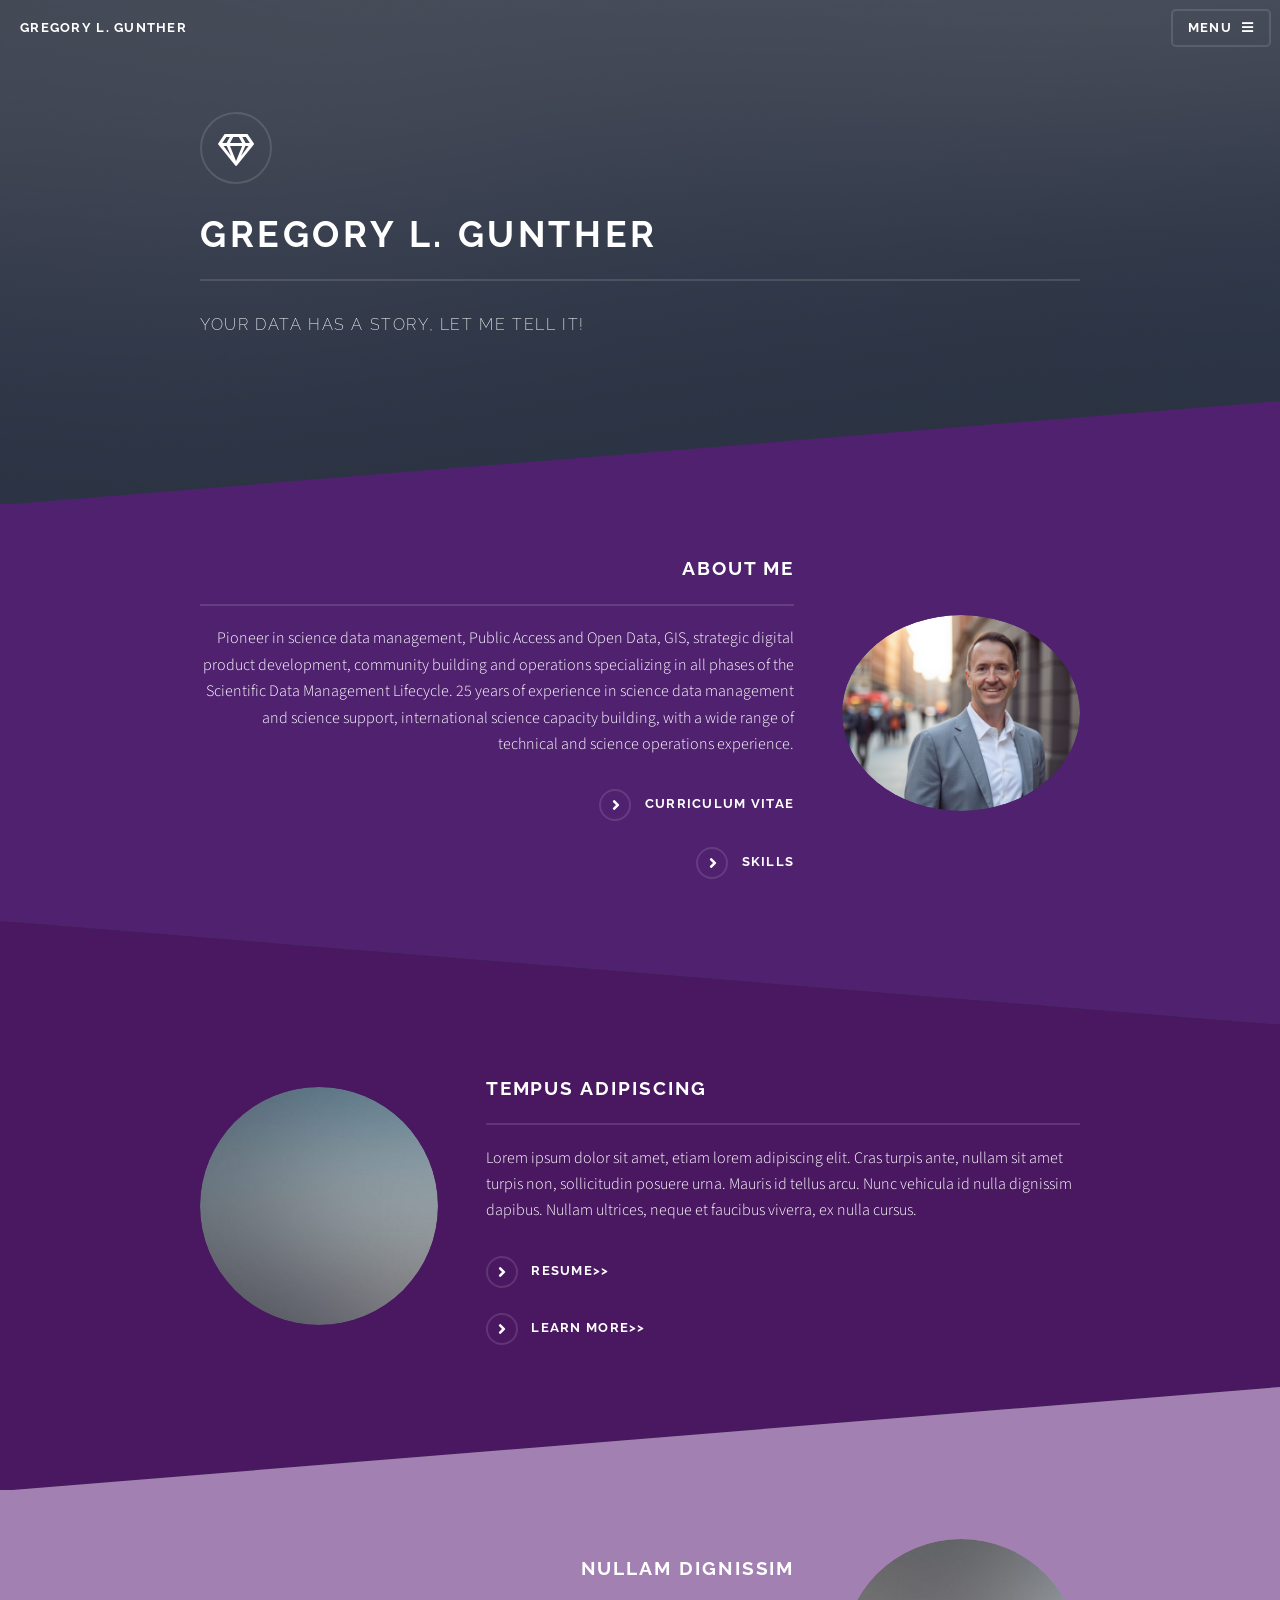
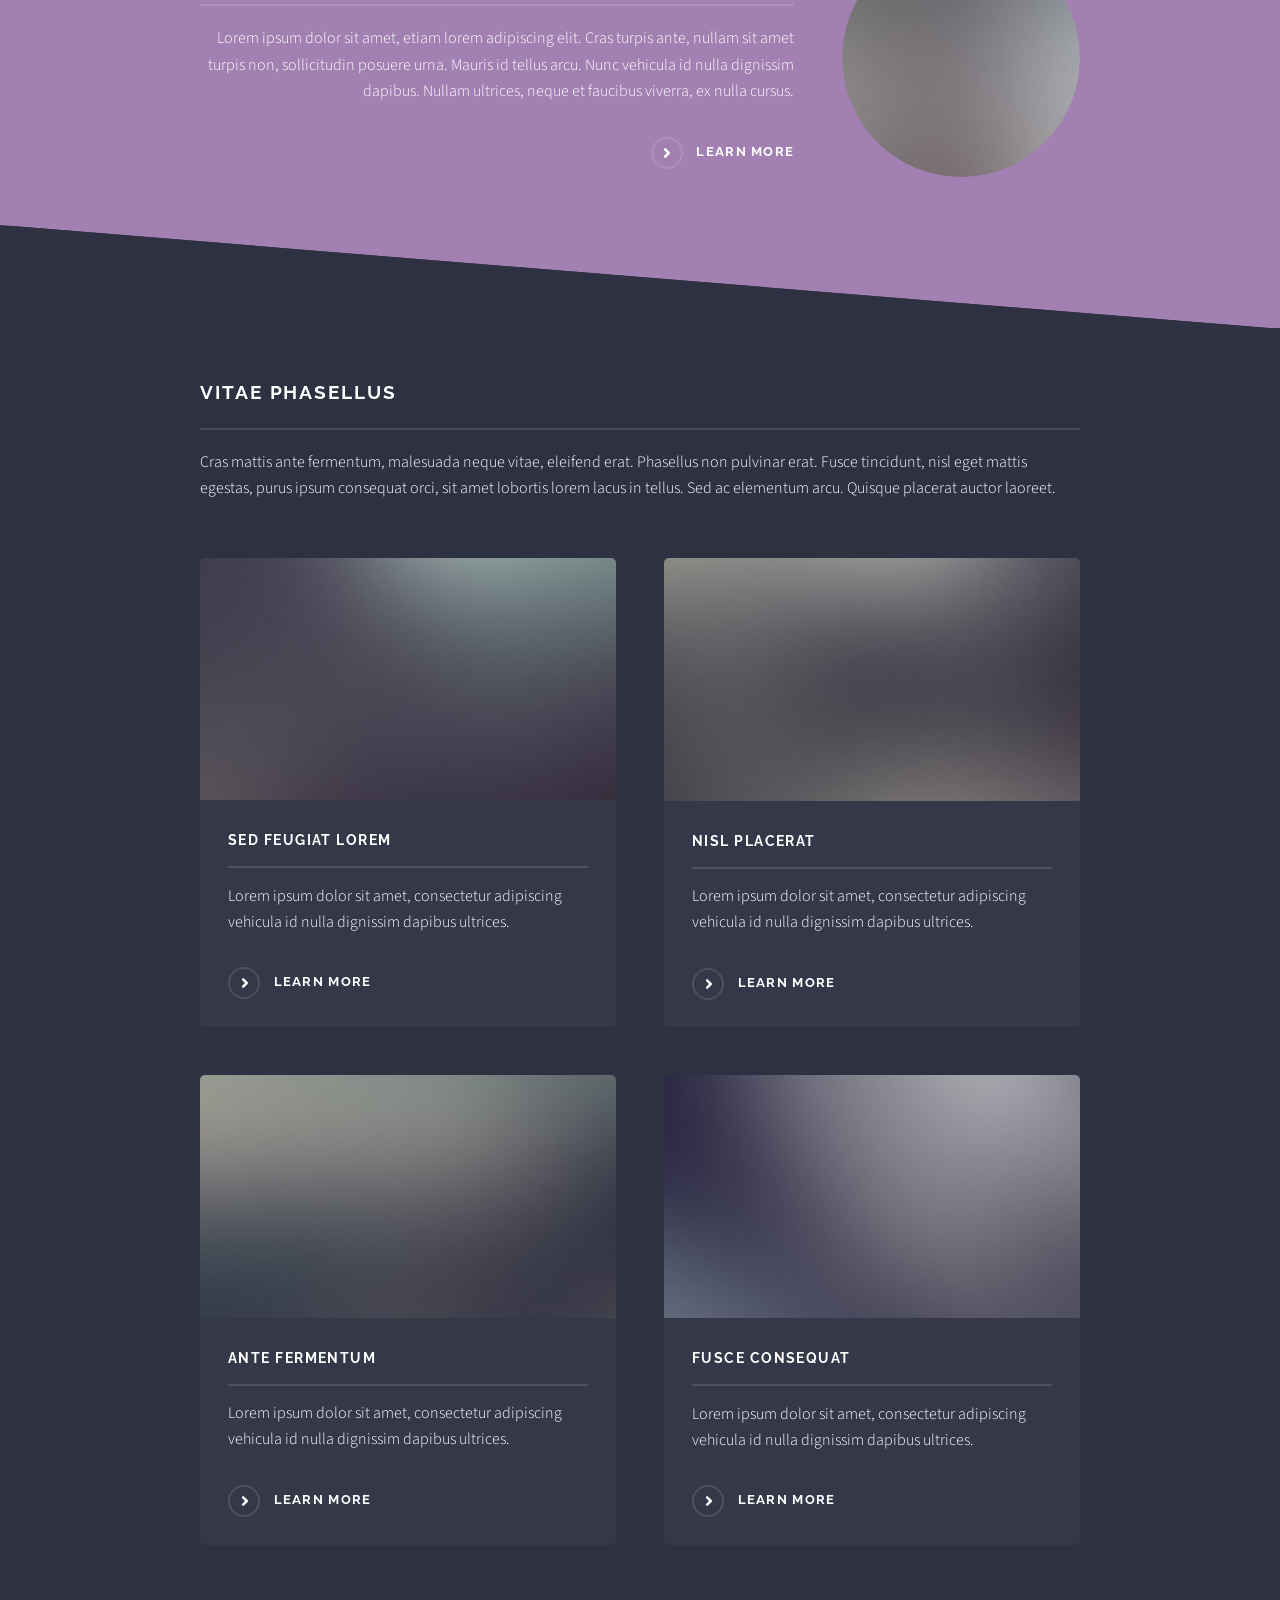
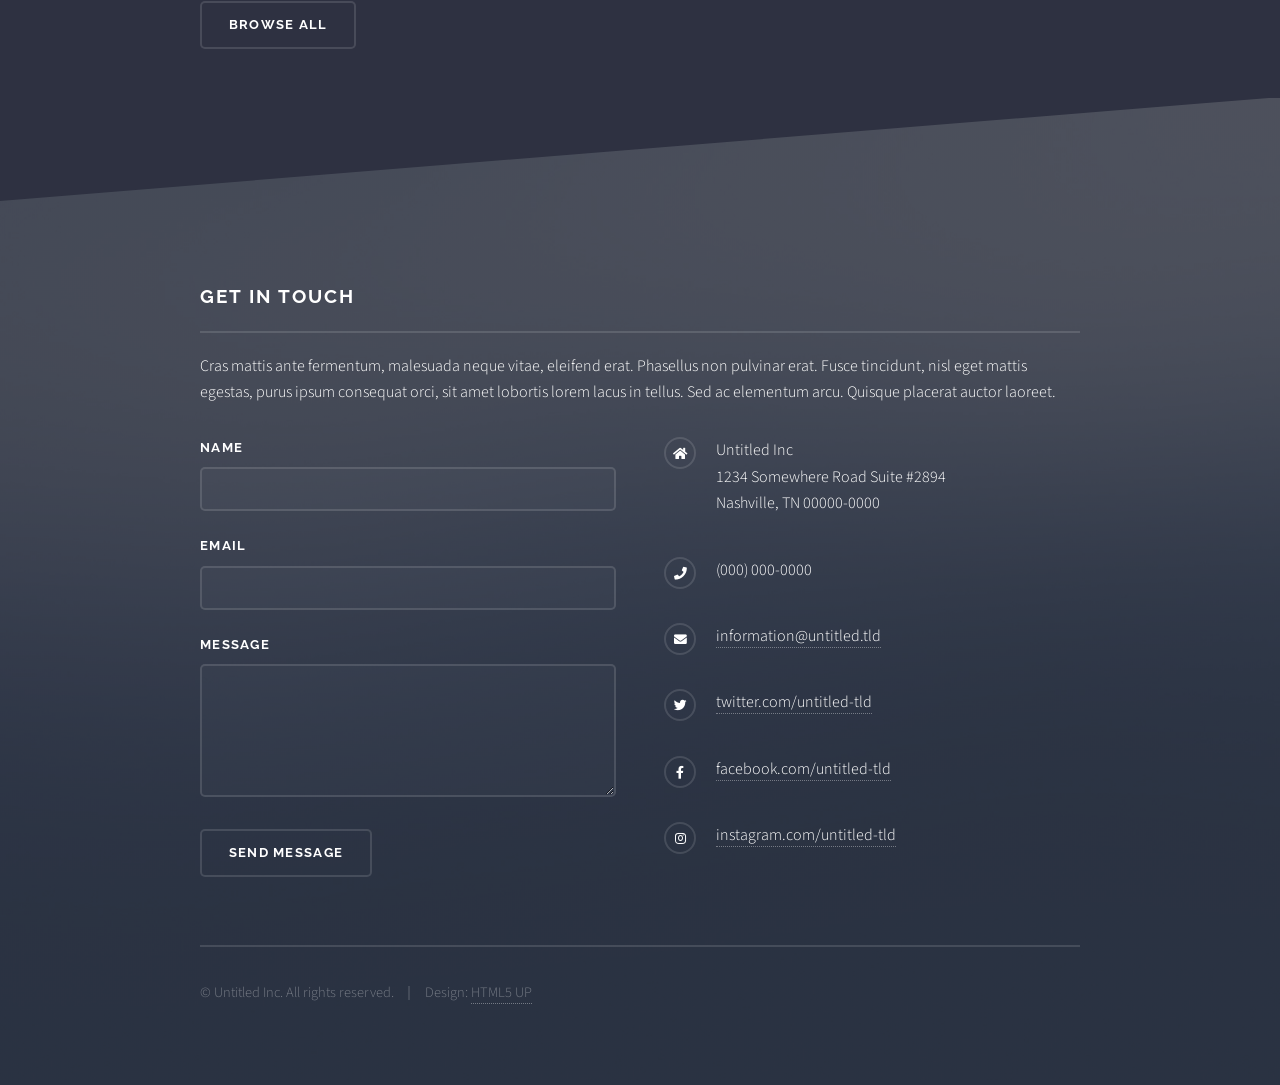
==== index.html @ 9d7e41e1 "About Me Updates Made changes to the about me section including adding Curriculum Vitae text and doc" ====
<!DOCTYPE HTML>
<!--
	Solid State by HTML5 UP
	html5up.net | @ajlkn
	Free for personal and commercial use under the CCA 3.0 license (html5up.net/license)
-->
<html>
	<head>
		<title>Gregory L. Gunther -- Your data has a story, let me tell it!</title>
		<meta charset="utf-8" />
		<meta name="viewport" content="width=device-width, initial-scale=1, user-scalable=no" />
		<link rel="stylesheet" href="assets/css/main.css" />
		<noscript><link rel="stylesheet" href="assets/css/noscript.css" /></noscript>
	</head>
	<body class="is-preload">

		<!-- Page Wrapper -->
			<div id="page-wrapper">

				<!-- Header -->
					<header id="header" class="alt">
						<h1><a href="index.html">Gregory L. Gunther</a></h1>
						<nav>
							<a href="#menu">Menu</a>
						</nav>
					</header>

				<!-- Menu -->
					<nav id="menu">
						<div class="inner">
							<h2>Menu</h2>
							<ul class="links">
								<li><a href="index.html">Home</a></li>
								<li><a href="documents/Gregory_Gunther_GIS_CV_June_2025.pdf">Curriculum Vitae</a></li>
								<!--<li><a href="elements.html">Elements</a></li>
								<li><a href="#">Log In</a></li>
								<li><a href="#">Sign Up</a></li>-->
							</ul>
							<a href="#" class="close">Close</a>
						</div>
					</nav>

				<!-- Banner -->
					<section id="banner">
						<div class="inner">
							<div class="logo"><span class="icon fa-gem"></span></div>
							<h2>Gregory L. Gunther</h2>
							<p>Your Data Has A Story, Let Me Tell It!</p>
						</div>
					</section>

				<!-- Wrapper -->
					<section id="wrapper">

						<!-- One -->
							<section id="one" class="wrapper spotlight style1">
								<div class="inner">
									<a href="#" class="image"><img src="images/headshot.png" alt="" /></a>
									<div class="content">
										<h2 class="major">About Me</h2>
										<p>Pioneer in science data management, Public Access and Open Data, GIS, strategic digital product development, community building and operations specializing in all phases of the Scientific Data Management Lifecycle.  25 years of experience in science data management and science support, international science capacity building, with a wide range of technical and science operations experience.</p>
										<a href="documents/Gregory_Gunther_GIS_CV_June_2025.pdf" class="special">Curriculum Vitae</a>
										<a href="#" class="special">Skills</a>
									</div>
								</div>
							</section>

						<!-- Two -->
							<section id="two" class="wrapper alt spotlight style2">
								<div class="inner">
									<a href="#" class="image"><img src="images/pic02.jpg" alt="" /></a>
									<div class="content">
										<h2 class="major">Tempus adipiscing</h2>
										<p>Lorem ipsum dolor sit amet, etiam lorem adipiscing elit. Cras turpis ante, nullam sit amet turpis non, sollicitudin posuere urna. Mauris id tellus arcu. Nunc vehicula id nulla dignissim dapibus. Nullam ultrices, neque et faucibus viverra, ex nulla cursus.</p>
										<a href="#" class="special">Resume>>   </a><a href="#" class="special">Learn more>></a>
									</div>
								</div>
							</section>

						<!-- Three -->
							<section id="three" class="wrapper spotlight style3">
								<div class="inner">
									<a href="#" class="image"><img src="images/pic03.jpg" alt="" /></a>
									<div class="content">
										<h2 class="major">Nullam dignissim</h2>
										<p>Lorem ipsum dolor sit amet, etiam lorem adipiscing elit. Cras turpis ante, nullam sit amet turpis non, sollicitudin posuere urna. Mauris id tellus arcu. Nunc vehicula id nulla dignissim dapibus. Nullam ultrices, neque et faucibus viverra, ex nulla cursus.</p>
										<a href="#" class="special">Learn more</a>
									</div>
								</div>
							</section>

						<!-- Four -->
							<section id="four" class="wrapper alt style1">
								<div class="inner">
									<h2 class="major">Vitae phasellus</h2>
									<p>Cras mattis ante fermentum, malesuada neque vitae, eleifend erat. Phasellus non pulvinar erat. Fusce tincidunt, nisl eget mattis egestas, purus ipsum consequat orci, sit amet lobortis lorem lacus in tellus. Sed ac elementum arcu. Quisque placerat auctor laoreet.</p>
									<section class="features">
										<article>
											<a href="#" class="image"><img src="images/pic04.jpg" alt="" /></a>
											<h3 class="major">Sed feugiat lorem</h3>
											<p>Lorem ipsum dolor sit amet, consectetur adipiscing vehicula id nulla dignissim dapibus ultrices.</p>
											<a href="#" class="special">Learn more</a>
										</article>
										<article>
											<a href="#" class="image"><img src="images/pic05.jpg" alt="" /></a>
											<h3 class="major">Nisl placerat</h3>
											<p>Lorem ipsum dolor sit amet, consectetur adipiscing vehicula id nulla dignissim dapibus ultrices.</p>
											<a href="#" class="special">Learn more</a>
										</article>
										<article>
											<a href="#" class="image"><img src="images/pic06.jpg" alt="" /></a>
											<h3 class="major">Ante fermentum</h3>
											<p>Lorem ipsum dolor sit amet, consectetur adipiscing vehicula id nulla dignissim dapibus ultrices.</p>
											<a href="#" class="special">Learn more</a>
										</article>
										<article>
											<a href="#" class="image"><img src="images/pic07.jpg" alt="" /></a>
											<h3 class="major">Fusce consequat</h3>
											<p>Lorem ipsum dolor sit amet, consectetur adipiscing vehicula id nulla dignissim dapibus ultrices.</p>
											<a href="#" class="special">Learn more</a>
										</article>
									</section>
									<ul class="actions">
										<li><a href="#" class="button">Browse All</a></li>
									</ul>
								</div>
							</section>

					</section>

				<!-- Footer -->
					<section id="footer">
						<div class="inner">
							<h2 class="major">Get in touch</h2>
							<p>Cras mattis ante fermentum, malesuada neque vitae, eleifend erat. Phasellus non pulvinar erat. Fusce tincidunt, nisl eget mattis egestas, purus ipsum consequat orci, sit amet lobortis lorem lacus in tellus. Sed ac elementum arcu. Quisque placerat auctor laoreet.</p>
							<form method="post" action="#">
								<div class="fields">
									<div class="field">
										<label for="name">Name</label>
										<input type="text" name="name" id="name" />
									</div>
									<div class="field">
										<label for="email">Email</label>
										<input type="email" name="email" id="email" />
									</div>
									<div class="field">
										<label for="message">Message</label>
										<textarea name="message" id="message" rows="4"></textarea>
									</div>
								</div>
								<ul class="actions">
									<li><input type="submit" value="Send Message" /></li>
								</ul>
							</form>
							<ul class="contact">
								<li class="icon solid fa-home">
									Untitled Inc<br />
									1234 Somewhere Road Suite #2894<br />
									Nashville, TN 00000-0000
								</li>
								<li class="icon solid fa-phone">(000) 000-0000</li>
								<li class="icon solid fa-envelope"><a href="#">information@untitled.tld</a></li>
								<li class="icon brands fa-twitter"><a href="#">twitter.com/untitled-tld</a></li>
								<li class="icon brands fa-facebook-f"><a href="#">facebook.com/untitled-tld</a></li>
								<li class="icon brands fa-instagram"><a href="#">instagram.com/untitled-tld</a></li>
							</ul>
							<ul class="copyright">
								<li>&copy; Untitled Inc. All rights reserved.</li><li>Design: <a href="http://html5up.net">HTML5 UP</a></li>
							</ul>
						</div>
					</section>

			</div>

		<!-- Scripts -->
			<script src="assets/js/jquery.min.js"></script>
			<script src="assets/js/jquery.scrollex.min.js"></script>
			<script src="assets/js/browser.min.js"></script>
			<script src="assets/js/breakpoints.min.js"></script>
			<script src="assets/js/util.js"></script>
			<script src="assets/js/main.js"></script>

	</body>
</html>
---- assets/css/main.css ----
@import url(fontawesome-all.min.css);
@import url("https://fonts.googleapis.com/css?family=Raleway:200,700|Source+Sans+Pro:300,600,300italic,600italic");

/*
	Solid State by HTML5 UP
	html5up.net | @ajlkn
	Free for personal and commercial use under the CCA 3.0 license (html5up.net/license)
*/

html, body, div, span, applet, object,
iframe, h1, h2, h3, h4, h5, h6, p, blockquote,
pre, a, abbr, acronym, address, big, cite,
code, del, dfn, em, img, ins, kbd, q, s, samp,
small, strike, strong, sub, sup, tt, var, b,
u, i, center, dl, dt, dd, ol, ul, li, fieldset,
form, label, legend, table, caption, tbody,
tfoot, thead, tr, th, td, article, aside,
canvas, details, embed, figure, figcaption,
footer, header, hgroup, menu, nav, output, ruby,
section, summary, time, mark, audio, video {
	margin: 0;
	padding: 0;
	border: 0;
	font-size: 100%;
	font: inherit;
	vertical-align: baseline;}

article, aside, details, figcaption, figure,
footer, header, hgroup, menu, nav, section {
	display: block;}

body {
	line-height: 1;
}

ol, ul {
	list-style: none;
}

blockquote, q {
	quotes: none;
}

	blockquote:before, blockquote:after, q:before, q:after {
		content: '';
		content: none;
	}

table {
	border-collapse: collapse;
	border-spacing: 0;
}

body {
	-webkit-text-size-adjust: none;
}

mark {
	background-color: transparent;
	color: inherit;
}

input::-moz-focus-inner {
	border: 0;
	padding: 0;
}

input, select, textarea {
	-moz-appearance: none;
	-webkit-appearance: none;
	-ms-appearance: none;
	appearance: none;
}

/* Basic */

	@-ms-viewport {
		width: device-width;
	}

	body {
		-ms-overflow-style: scrollbar;
	}

	@media screen and (max-width: 480px) {

		html, body {
			min-width: 320px;
		}

	}

	html {
		box-sizing: border-box;
	}

	*, *:before, *:after {
		box-sizing: inherit;
	}

	body {
		background-color: #2e3141;
		background-image: linear-gradient(to top, rgba(46, 49, 65, 0.8), rgba(46, 49, 65, 0.8)), url("../../images/bg.jpg");
		background-size: auto,
 cover;
		background-attachment: fixed,
 fixed;
		background-position: center,
 center;
	}

		body.is-preload *, body.is-preload *:before, body.is-preload *:after {
			-moz-animation: none !important;
			-webkit-animation: none !important;
			-ms-animation: none !important;
			animation: none !important;
			-moz-transition: none !important;
			-webkit-transition: none !important;
			-ms-transition: none !important;
			transition: none !important;
		}

/* Type */

	body, input, select, textarea {
		color: #ffffff;
		font-family: "Source Sans Pro", Helvetica, sans-serif;
		font-size: 16.5pt;
		font-weight: 300;
		line-height: 1.65;
	}

		@media screen and (max-width: 1680px) {

			body, input, select, textarea {
				font-size: 13pt;
			}

		}

		@media screen and (max-width: 1280px) {

			body, input, select, textarea {
				font-size: 12pt;
			}

		}

		@media screen and (max-width: 980px) {

			body, input, select, textarea {
				font-size: 12pt;
			}

		}

		@media screen and (max-width: 736px) {

			body, input, select, textarea {
				font-size: 12pt;
			}

		}

		@media screen and (max-width: 480px) {

			body, input, select, textarea {
				font-size: 12pt;
			}

		}

	a {
		-moz-transition: color 0.2s ease-in-out, border-bottom-color 0.2s ease-in-out;
		-webkit-transition: color 0.2s ease-in-out, border-bottom-color 0.2s ease-in-out;
		-ms-transition: color 0.2s ease-in-out, border-bottom-color 0.2s ease-in-out;
		transition: color 0.2s ease-in-out, border-bottom-color 0.2s ease-in-out;
		border-bottom: dotted 1px rgba(255, 255, 255, 0.35);
		color: #ffffff;
		text-decoration: none;
	}

		a:hover {
			border-bottom-color: transparent;
			color: #ffffff !important;
		}

		a.special:not(.button) {
			text-decoration: none;
			border-bottom: 0;
			display: block;
			font-family: Raleway, Helvetica, sans-serif;
			font-size: 0.8em;
			font-weight: 700;
			letter-spacing: 0.1em;
			margin: 0 0 2em 0;
			text-transform: uppercase;
		}

			a.special:not(.button):before {
				-moz-osx-font-smoothing: grayscale;
				-webkit-font-smoothing: antialiased;
				display: inline-block;
				font-style: normal;
				font-variant: normal;
				text-rendering: auto;
				line-height: 1;
				text-transform: none !important;
				font-family: 'Font Awesome 5 Free';
				font-weight: 900;
			}

			a.special:not(.button):before {
				-moz-transition: background-color 0.2s ease-in-out;
				-webkit-transition: background-color 0.2s ease-in-out;
				-ms-transition: background-color 0.2s ease-in-out;
				transition: background-color 0.2s ease-in-out;
				border-radius: 100%;
				border: solid 2px rgba(255, 255, 255, 0.125);
				content: '\f105';
				display: inline-block;
				font-size: 1.25em;
				height: 2em;
				line-height: 1.75em;
				margin-right: 0.85em;
				text-align: center;
				text-indent: 0.15em;
				vertical-align: middle;
				width: 2em;
			}

			a.special:not(.button):hover:before {
				background-color: rgba(255, 255, 255, 0.025);
			}

			a.special:not(.button):active:before {
				background-color: rgba(255, 255, 255, 0.075);
			}

	strong, b {
		color: #ffffff;
		font-weight: 600;
	}

	em, i {
		font-style: italic;
	}

	p {
		margin: 0 0 2em 0;
	}

	h1, h2, h3, h4, h5, h6 {
		color: #ffffff;
		font-family: Raleway, Helvetica, sans-serif;
		font-weight: 700;
		letter-spacing: 0.1em;
		margin: 0 0 1em 0;
		text-transform: uppercase;
	}

		h1 a, h2 a, h3 a, h4 a, h5 a, h6 a {
			color: inherit;
			text-decoration: none;
			border-bottom: 0;
		}

		h1 span, h2 span, h3 span, h4 span, h5 span, h6 span {
			font-weight: 200;
		}

		h1.major, h2.major, h3.major, h4.major, h5.major, h6.major {
			padding-bottom: 1em;
			border-bottom: solid 2px rgba(255, 255, 255, 0.125);
		}

	h2 {
		font-size: 1.2em;
	}

	h3 {
		font-size: 0.9em;
	}

	h4 {
		font-size: 0.7em;
	}

	h5 {
		font-size: 0.7em;
	}

	h6 {
		font-size: 0.7em;
	}

	@media screen and (max-width: 736px) {

		h2 {
			font-size: 1em;
		}

		h3 {
			font-size: 0.8em;
		}

	}

	sub {
		font-size: 0.8em;
		position: relative;
		top: 0.5em;
	}

	sup {
		font-size: 0.8em;
		position: relative;
		top: -0.5em;
	}

	blockquote {
		border-left: solid 4px rgba(255, 255, 255, 0.125);
		font-style: italic;
		margin: 0 0 2em 0;
		padding: 0.5em 0 0.5em 2em;
	}

	code {
		background: rgba(255, 255, 255, 0.025);
		border-radius: 5px;
		border: solid 2px rgba(255, 255, 255, 0.125);
		font-family: "Courier New", monospace;
		font-size: 0.9em;
		margin: 0 0.25em;
		padding: 0.25em 0.65em;
	}

	pre {
		-webkit-overflow-scrolling: touch;
		font-family: "Courier New", monospace;
		font-size: 0.9em;
		margin: 0 0 2em 0;
	}

		pre code {
			display: block;
			line-height: 1.75em;
			padding: 1em 1.5em;
			overflow-x: auto;
		}

	hr {
		border: 0;
		border-bottom: solid 2px rgba(255, 255, 255, 0.125);
		margin: 2.5em 0;
	}

		hr.major {
			margin: 4em 0;
		}

	.align-left {
		text-align: left;
	}

	.align-center {
		text-align: center;
	}

	.align-right {
		text-align: right;
	}

/* Row */

	.row {
		display: flex;
		flex-wrap: wrap;
		box-sizing: border-box;
		align-items: stretch;
	}

		.row > * {
			box-sizing: border-box;
		}

		.row.gtr-uniform > * > :last-child {
			margin-bottom: 0;
		}

		.row.aln-left {
			justify-content: flex-start;
		}

		.row.aln-center {
			justify-content: center;
		}

		.row.aln-right {
			justify-content: flex-end;
		}

		.row.aln-top {
			align-items: flex-start;
		}

		.row.aln-middle {
			align-items: center;
		}

		.row.aln-bottom {
			align-items: flex-end;
		}

		.row > .imp {
			order: -1;
		}

		.row > .col-1 {
			width: 8.33333%;
		}

		.row > .off-1 {
			margin-left: 8.33333%;
		}

		.row > .col-2 {
			width: 16.66667%;
		}

		.row > .off-2 {
			margin-left: 16.66667%;
		}

		.row > .col-3 {
			width: 25%;
		}

		.row > .off-3 {
			margin-left: 25%;
		}

		.row > .col-4 {
			width: 33.33333%;
		}

		.row > .off-4 {
			margin-left: 33.33333%;
		}

		.row > .col-5 {
			width: 41.66667%;
		}

		.row > .off-5 {
			margin-left: 41.66667%;
		}

		.row > .col-6 {
			width: 50%;
		}

		.row > .off-6 {
			margin-left: 50%;
		}

		.row > .col-7 {
			width: 58.33333%;
		}

		.row > .off-7 {
			margin-left: 58.33333%;
		}

		.row > .col-8 {
			width: 66.66667%;
		}

		.row > .off-8 {
			margin-left: 66.66667%;
		}

		.row > .col-9 {
			width: 75%;
		}

		.row > .off-9 {
			margin-left: 75%;
		}

		.row > .col-10 {
			width: 83.33333%;
		}

		.row > .off-10 {
			margin-left: 83.33333%;
		}

		.row > .col-11 {
			width: 91.66667%;
		}

		.row > .off-11 {
			margin-left: 91.66667%;
		}

		.row > .col-12 {
			width: 100%;
		}

		.row > .off-12 {
			margin-left: 100%;
		}

		.row.gtr-0 {
			margin-top: 0;
			margin-left: 0em;
		}

			.row.gtr-0 > * {
				padding: 0 0 0 0em;
			}

			.row.gtr-0.gtr-uniform {
				margin-top: 0em;
			}

				.row.gtr-0.gtr-uniform > * {
					padding-top: 0em;
				}

		.row.gtr-25 {
			margin-top: 0;
			margin-left: -0.4375em;
		}

			.row.gtr-25 > * {
				padding: 0 0 0 0.4375em;
			}

			.row.gtr-25.gtr-uniform {
				margin-top: -0.4375em;
			}

				.row.gtr-25.gtr-uniform > * {
					padding-top: 0.4375em;
				}

		.row.gtr-50 {
			margin-top: 0;
			margin-left: -0.875em;
		}

			.row.gtr-50 > * {
				padding: 0 0 0 0.875em;
			}

			.row.gtr-50.gtr-uniform {
				margin-top: -0.875em;
			}

				.row.gtr-50.gtr-uniform > * {
					padding-top: 0.875em;
				}

		.row {
			margin-top: 0;
			margin-left: -1.75em;
		}

			.row > * {
				padding: 0 0 0 1.75em;
			}

			.row.gtr-uniform {
				margin-top: -1.75em;
			}

				.row.gtr-uniform > * {
					padding-top: 1.75em;
				}

		.row.gtr-150 {
			margin-top: 0;
			margin-left: -2.625em;
		}

			.row.gtr-150 > * {
				padding: 0 0 0 2.625em;
			}

			.row.gtr-150.gtr-uniform {
				margin-top: -2.625em;
			}

				.row.gtr-150.gtr-uniform > * {
					padding-top: 2.625em;
				}

		.row.gtr-200 {
			margin-top: 0;
			margin-left: -3.5em;
		}

			.row.gtr-200 > * {
				padding: 0 0 0 3.5em;
			}

			.row.gtr-200.gtr-uniform {
				margin-top: -3.5em;
			}

				.row.gtr-200.gtr-uniform > * {
					padding-top: 3.5em;
				}

		@media screen and (max-width: 1680px) {

			.row {
				display: flex;
				flex-wrap: wrap;
				box-sizing: border-box;
				align-items: stretch;
			}

				.row > * {
					box-sizing: border-box;
				}

				.row.gtr-uniform > * > :last-child {
					margin-bottom: 0;
				}

				.row.aln-left {
					justify-content: flex-start;
				}

				.row.aln-center {
					justify-content: center;
				}

				.row.aln-right {
					justify-content: flex-end;
				}

				.row.aln-top {
					align-items: flex-start;
				}

				.row.aln-middle {
					align-items: center;
				}

				.row.aln-bottom {
					align-items: flex-end;
				}

				.row > .imp-xlarge {
					order: -1;
				}

				.row > .col-1-xlarge {
					width: 8.33333%;
				}

				.row > .off-1-xlarge {
					margin-left: 8.33333%;
				}

				.row > .col-2-xlarge {
					width: 16.66667%;
				}

				.row > .off-2-xlarge {
					margin-left: 16.66667%;
				}

				.row > .col-3-xlarge {
					width: 25%;
				}

				.row > .off-3-xlarge {
					margin-left: 25%;
				}

				.row > .col-4-xlarge {
					width: 33.33333%;
				}

				.row > .off-4-xlarge {
					margin-left: 33.33333%;
				}

				.row > .col-5-xlarge {
					width: 41.66667%;
				}

				.row > .off-5-xlarge {
					margin-left: 41.66667%;
				}

				.row > .col-6-xlarge {
					width: 50%;
				}

				.row > .off-6-xlarge {
					margin-left: 50%;
				}

				.row > .col-7-xlarge {
					width: 58.33333%;
				}

				.row > .off-7-xlarge {
					margin-left: 58.33333%;
				}

				.row > .col-8-xlarge {
					width: 66.66667%;
				}

				.row > .off-8-xlarge {
					margin-left: 66.66667%;
				}

				.row > .col-9-xlarge {
					width: 75%;
				}

				.row > .off-9-xlarge {
					margin-left: 75%;
				}

				.row > .col-10-xlarge {
					width: 83.33333%;
				}

				.row > .off-10-xlarge {
					margin-left: 83.33333%;
				}

				.row > .col-11-xlarge {
					width: 91.66667%;
				}

				.row > .off-11-xlarge {
					margin-left: 91.66667%;
				}

				.row > .col-12-xlarge {
					width: 100%;
				}

				.row > .off-12-xlarge {
					margin-left: 100%;
				}

				.row.gtr-0 {
					margin-top: 0;
					margin-left: 0em;
				}

					.row.gtr-0 > * {
						padding: 0 0 0 0em;
					}

					.row.gtr-0.gtr-uniform {
						margin-top: 0em;
					}

						.row.gtr-0.gtr-uniform > * {
							padding-top: 0em;
						}

				.row.gtr-25 {
					margin-top: 0;
					margin-left: -0.4375em;
				}

					.row.gtr-25 > * {
						padding: 0 0 0 0.4375em;
					}

					.row.gtr-25.gtr-uniform {
						margin-top: -0.4375em;
					}

						.row.gtr-25.gtr-uniform > * {
							padding-top: 0.4375em;
						}

				.row.gtr-50 {
					margin-top: 0;
					margin-left: -0.875em;
				}

					.row.gtr-50 > * {
						padding: 0 0 0 0.875em;
					}

					.row.gtr-50.gtr-uniform {
						margin-top: -0.875em;
					}

						.row.gtr-50.gtr-uniform > * {
							padding-top: 0.875em;
						}

				.row {
					margin-top: 0;
					margin-left: -1.75em;
				}

					.row > * {
						padding: 0 0 0 1.75em;
					}

					.row.gtr-uniform {
						margin-top: -1.75em;
					}

						.row.gtr-uniform > * {
							padding-top: 1.75em;
						}

				.row.gtr-150 {
					margin-top: 0;
					margin-left: -2.625em;
				}

					.row.gtr-150 > * {
						padding: 0 0 0 2.625em;
					}

					.row.gtr-150.gtr-uniform {
						margin-top: -2.625em;
					}

						.row.gtr-150.gtr-uniform > * {
							padding-top: 2.625em;
						}

				.row.gtr-200 {
					margin-top: 0;
					margin-left: -3.5em;
				}

					.row.gtr-200 > * {
						padding: 0 0 0 3.5em;
					}

					.row.gtr-200.gtr-uniform {
						margin-top: -3.5em;
					}

						.row.gtr-200.gtr-uniform > * {
							padding-top: 3.5em;
						}

		}

		@media screen and (max-width: 1280px) {

			.row {
				display: flex;
				flex-wrap: wrap;
				box-sizing: border-box;
				align-items: stretch;
			}

				.row > * {
					box-sizing: border-box;
				}

				.row.gtr-uniform > * > :last-child {
					margin-bottom: 0;
				}

				.row.aln-left {
					justify-content: flex-start;
				}

				.row.aln-center {
					justify-content: center;
				}

				.row.aln-right {
					justify-content: flex-end;
				}

				.row.aln-top {
					align-items: flex-start;
				}

				.row.aln-middle {
					align-items: center;
				}

				.row.aln-bottom {
					align-items: flex-end;
				}

				.row > .imp-large {
					order: -1;
				}

				.row > .col-1-large {
					width: 8.33333%;
				}

				.row > .off-1-large {
					margin-left: 8.33333%;
				}

				.row > .col-2-large {
					width: 16.66667%;
				}

				.row > .off-2-large {
					margin-left: 16.66667%;
				}

				.row > .col-3-large {
					width: 25%;
				}

				.row > .off-3-large {
					margin-left: 25%;
				}

				.row > .col-4-large {
					width: 33.33333%;
				}

				.row > .off-4-large {
					margin-left: 33.33333%;
				}

				.row > .col-5-large {
					width: 41.66667%;
				}

				.row > .off-5-large {
					margin-left: 41.66667%;
				}

				.row > .col-6-large {
					width: 50%;
				}

				.row > .off-6-large {
					margin-left: 50%;
				}

				.row > .col-7-large {
					width: 58.33333%;
				}

				.row > .off-7-large {
					margin-left: 58.33333%;
				}

				.row > .col-8-large {
					width: 66.66667%;
				}

				.row > .off-8-large {
					margin-left: 66.66667%;
				}

				.row > .col-9-large {
					width: 75%;
				}

				.row > .off-9-large {
					margin-left: 75%;
				}

				.row > .col-10-large {
					width: 83.33333%;
				}

				.row > .off-10-large {
					margin-left: 83.33333%;
				}

				.row > .col-11-large {
					width: 91.66667%;
				}

				.row > .off-11-large {
					margin-left: 91.66667%;
				}

				.row > .col-12-large {
					width: 100%;
				}

				.row > .off-12-large {
					margin-left: 100%;
				}

				.row.gtr-0 {
					margin-top: 0;
					margin-left: 0em;
				}

					.row.gtr-0 > * {
						padding: 0 0 0 0em;
					}

					.row.gtr-0.gtr-uniform {
						margin-top: 0em;
					}

						.row.gtr-0.gtr-uniform > * {
							padding-top: 0em;
						}

				.row.gtr-25 {
					margin-top: 0;
					margin-left: -0.4375em;
				}

					.row.gtr-25 > * {
						padding: 0 0 0 0.4375em;
					}

					.row.gtr-25.gtr-uniform {
						margin-top: -0.4375em;
					}

						.row.gtr-25.gtr-uniform > * {
							padding-top: 0.4375em;
						}

				.row.gtr-50 {
					margin-top: 0;
					margin-left: -0.875em;
				}

					.row.gtr-50 > * {
						padding: 0 0 0 0.875em;
					}

					.row.gtr-50.gtr-uniform {
						margin-top: -0.875em;
					}

						.row.gtr-50.gtr-uniform > * {
							padding-top: 0.875em;
						}

				.row {
					margin-top: 0;
					margin-left: -1.75em;
				}

					.row > * {
						padding: 0 0 0 1.75em;
					}

					.row.gtr-uniform {
						margin-top: -1.75em;
					}

						.row.gtr-uniform > * {
							padding-top: 1.75em;
						}

				.row.gtr-150 {
					margin-top: 0;
					margin-left: -2.625em;
				}

					.row.gtr-150 > * {
						padding: 0 0 0 2.625em;
					}

					.row.gtr-150.gtr-uniform {
						margin-top: -2.625em;
					}

						.row.gtr-150.gtr-uniform > * {
							padding-top: 2.625em;
						}

				.row.gtr-200 {
					margin-top: 0;
					margin-left: -3.5em;
				}

					.row.gtr-200 > * {
						padding: 0 0 0 3.5em;
					}

					.row.gtr-200.gtr-uniform {
						margin-top: -3.5em;
					}

						.row.gtr-200.gtr-uniform > * {
							padding-top: 3.5em;
						}

		}

		@media screen and (max-width: 980px) {

			.row {
				display: flex;
				flex-wrap: wrap;
				box-sizing: border-box;
				align-items: stretch;
			}

				.row > * {
					box-sizing: border-box;
				}

				.row.gtr-uniform > * > :last-child {
					margin-bottom: 0;
				}

				.row.aln-left {
					justify-content: flex-start;
				}

				.row.aln-center {
					justify-content: center;
				}

				.row.aln-right {
					justify-content: flex-end;
				}

				.row.aln-top {
					align-items: flex-start;
				}

				.row.aln-middle {
					align-items: center;
				}

				.row.aln-bottom {
					align-items: flex-end;
				}

				.row > .imp-medium {
					order: -1;
				}

				.row > .col-1-medium {
					width: 8.33333%;
				}

				.row > .off-1-medium {
					margin-left: 8.33333%;
				}

				.row > .col-2-medium {
					width: 16.66667%;
				}

				.row > .off-2-medium {
					margin-left: 16.66667%;
				}

				.row > .col-3-medium {
					width: 25%;
				}

				.row > .off-3-medium {
					margin-left: 25%;
				}

				.row > .col-4-medium {
					width: 33.33333%;
				}

				.row > .off-4-medium {
					margin-left: 33.33333%;
				}

				.row > .col-5-medium {
					width: 41.66667%;
				}

				.row > .off-5-medium {
					margin-left: 41.66667%;
				}

				.row > .col-6-medium {
					width: 50%;
				}

				.row > .off-6-medium {
					margin-left: 50%;
				}

				.row > .col-7-medium {
					width: 58.33333%;
				}

				.row > .off-7-medium {
					margin-left: 58.33333%;
				}

				.row > .col-8-medium {
					width: 66.66667%;
				}

				.row > .off-8-medium {
					margin-left: 66.66667%;
				}

				.row > .col-9-medium {
					width: 75%;
				}

				.row > .off-9-medium {
					margin-left: 75%;
				}

				.row > .col-10-medium {
					width: 83.33333%;
				}

				.row > .off-10-medium {
					margin-left: 83.33333%;
				}

				.row > .col-11-medium {
					width: 91.66667%;
				}

				.row > .off-11-medium {
					margin-left: 91.66667%;
				}

				.row > .col-12-medium {
					width: 100%;
				}

				.row > .off-12-medium {
					margin-left: 100%;
				}

				.row.gtr-0 {
					margin-top: 0;
					margin-left: 0em;
				}

					.row.gtr-0 > * {
						padding: 0 0 0 0em;
					}

					.row.gtr-0.gtr-uniform {
						margin-top: 0em;
					}

						.row.gtr-0.gtr-uniform > * {
							padding-top: 0em;
						}

				.row.gtr-25 {
					margin-top: 0;
					margin-left: -0.4375em;
				}

					.row.gtr-25 > * {
						padding: 0 0 0 0.4375em;
					}

					.row.gtr-25.gtr-uniform {
						margin-top: -0.4375em;
					}

						.row.gtr-25.gtr-uniform > * {
							padding-top: 0.4375em;
						}

				.row.gtr-50 {
					margin-top: 0;
					margin-left: -0.875em;
				}

					.row.gtr-50 > * {
						padding: 0 0 0 0.875em;
					}

					.row.gtr-50.gtr-uniform {
						margin-top: -0.875em;
					}

						.row.gtr-50.gtr-uniform > * {
							padding-top: 0.875em;
						}

				.row {
					margin-top: 0;
					margin-left: -1.75em;
				}

					.row > * {
						padding: 0 0 0 1.75em;
					}

					.row.gtr-uniform {
						margin-top: -1.75em;
					}

						.row.gtr-uniform > * {
							padding-top: 1.75em;
						}

				.row.gtr-150 {
					margin-top: 0;
					margin-left: -2.625em;
				}

					.row.gtr-150 > * {
						padding: 0 0 0 2.625em;
					}

					.row.gtr-150.gtr-uniform {
						margin-top: -2.625em;
					}

						.row.gtr-150.gtr-uniform > * {
							padding-top: 2.625em;
						}

				.row.gtr-200 {
					margin-top: 0;
					margin-left: -3.5em;
				}

					.row.gtr-200 > * {
						padding: 0 0 0 3.5em;
					}

					.row.gtr-200.gtr-uniform {
						margin-top: -3.5em;
					}

						.row.gtr-200.gtr-uniform > * {
							padding-top: 3.5em;
						}

		}

		@media screen and (max-width: 736px) {

			.row {
				display: flex;
				flex-wrap: wrap;
				box-sizing: border-box;
				align-items: stretch;
			}

				.row > * {
					box-sizing: border-box;
				}

				.row.gtr-uniform > * > :last-child {
					margin-bottom: 0;
				}

				.row.aln-left {
					justify-content: flex-start;
				}

				.row.aln-center {
					justify-content: center;
				}

				.row.aln-right {
					justify-content: flex-end;
				}

				.row.aln-top {
					align-items: flex-start;
				}

				.row.aln-middle {
					align-items: center;
				}

				.row.aln-bottom {
					align-items: flex-end;
				}

				.row > .imp-small {
					order: -1;
				}

				.row > .col-1-small {
					width: 8.33333%;
				}

				.row > .off-1-small {
					margin-left: 8.33333%;
				}

				.row > .col-2-small {
					width: 16.66667%;
				}

				.row > .off-2-small {
					margin-left: 16.66667%;
				}

				.row > .col-3-small {
					width: 25%;
				}

				.row > .off-3-small {
					margin-left: 25%;
				}

				.row > .col-4-small {
					width: 33.33333%;
				}

				.row > .off-4-small {
					margin-left: 33.33333%;
				}

				.row > .col-5-small {
					width: 41.66667%;
				}

				.row > .off-5-small {
					margin-left: 41.66667%;
				}

				.row > .col-6-small {
					width: 50%;
				}

				.row > .off-6-small {
					margin-left: 50%;
				}

				.row > .col-7-small {
					width: 58.33333%;
				}

				.row > .off-7-small {
					margin-left: 58.33333%;
				}

				.row > .col-8-small {
					width: 66.66667%;
				}

				.row > .off-8-small {
					margin-left: 66.66667%;
				}

				.row > .col-9-small {
					width: 75%;
				}

				.row > .off-9-small {
					margin-left: 75%;
				}

				.row > .col-10-small {
					width: 83.33333%;
				}

				.row > .off-10-small {
					margin-left: 83.33333%;
				}

				.row > .col-11-small {
					width: 91.66667%;
				}

				.row > .off-11-small {
					margin-left: 91.66667%;
				}

				.row > .col-12-small {
					width: 100%;
				}

				.row > .off-12-small {
					margin-left: 100%;
				}

				.row.gtr-0 {
					margin-top: 0;
					margin-left: 0em;
				}

					.row.gtr-0 > * {
						padding: 0 0 0 0em;
					}

					.row.gtr-0.gtr-uniform {
						margin-top: 0em;
					}

						.row.gtr-0.gtr-uniform > * {
							padding-top: 0em;
						}

				.row.gtr-25 {
					margin-top: 0;
					margin-left: -0.3125em;
				}

					.row.gtr-25 > * {
						padding: 0 0 0 0.3125em;
					}

					.row.gtr-25.gtr-uniform {
						margin-top: -0.3125em;
					}

						.row.gtr-25.gtr-uniform > * {
							padding-top: 0.3125em;
						}

				.row.gtr-50 {
					margin-top: 0;
					margin-left: -0.625em;
				}

					.row.gtr-50 > * {
						padding: 0 0 0 0.625em;
					}

					.row.gtr-50.gtr-uniform {
						margin-top: -0.625em;
					}

						.row.gtr-50.gtr-uniform > * {
							padding-top: 0.625em;
						}

				.row {
					margin-top: 0;
					margin-left: -1.25em;
				}

					.row > * {
						padding: 0 0 0 1.25em;
					}

					.row.gtr-uniform {
						margin-top: -1.25em;
					}

						.row.gtr-uniform > * {
							padding-top: 1.25em;
						}

				.row.gtr-150 {
					margin-top: 0;
					margin-left: -1.875em;
				}

					.row.gtr-150 > * {
						padding: 0 0 0 1.875em;
					}

					.row.gtr-150.gtr-uniform {
						margin-top: -1.875em;
					}

						.row.gtr-150.gtr-uniform > * {
							padding-top: 1.875em;
						}

				.row.gtr-200 {
					margin-top: 0;
					margin-left: -2.5em;
				}

					.row.gtr-200 > * {
						padding: 0 0 0 2.5em;
					}

					.row.gtr-200.gtr-uniform {
						margin-top: -2.5em;
					}

						.row.gtr-200.gtr-uniform > * {
							padding-top: 2.5em;
						}

		}

		@media screen and (max-width: 480px) {

			.row {
				display: flex;
				flex-wrap: wrap;
				box-sizing: border-box;
				align-items: stretch;
			}

				.row > * {
					box-sizing: border-box;
				}

				.row.gtr-uniform > * > :last-child {
					margin-bottom: 0;
				}

				.row.aln-left {
					justify-content: flex-start;
				}

				.row.aln-center {
					justify-content: center;
				}

				.row.aln-right {
					justify-content: flex-end;
				}

				.row.aln-top {
					align-items: flex-start;
				}

				.row.aln-middle {
					align-items: center;
				}

				.row.aln-bottom {
					align-items: flex-end;
				}

				.row > .imp-xsmall {
					order: -1;
				}

				.row > .col-1-xsmall {
					width: 8.33333%;
				}

				.row > .off-1-xsmall {
					margin-left: 8.33333%;
				}

				.row > .col-2-xsmall {
					width: 16.66667%;
				}

				.row > .off-2-xsmall {
					margin-left: 16.66667%;
				}

				.row > .col-3-xsmall {
					width: 25%;
				}

				.row > .off-3-xsmall {
					margin-left: 25%;
				}

				.row > .col-4-xsmall {
					width: 33.33333%;
				}

				.row > .off-4-xsmall {
					margin-left: 33.33333%;
				}

				.row > .col-5-xsmall {
					width: 41.66667%;
				}

				.row > .off-5-xsmall {
					margin-left: 41.66667%;
				}

				.row > .col-6-xsmall {
					width: 50%;
				}

				.row > .off-6-xsmall {
					margin-left: 50%;
				}

				.row > .col-7-xsmall {
					width: 58.33333%;
				}

				.row > .off-7-xsmall {
					margin-left: 58.33333%;
				}

				.row > .col-8-xsmall {
					width: 66.66667%;
				}

				.row > .off-8-xsmall {
					margin-left: 66.66667%;
				}

				.row > .col-9-xsmall {
					width: 75%;
				}

				.row > .off-9-xsmall {
					margin-left: 75%;
				}

				.row > .col-10-xsmall {
					width: 83.33333%;
				}

				.row > .off-10-xsmall {
					margin-left: 83.33333%;
				}

				.row > .col-11-xsmall {
					width: 91.66667%;
				}

				.row > .off-11-xsmall {
					margin-left: 91.66667%;
				}

				.row > .col-12-xsmall {
					width: 100%;
				}

				.row > .off-12-xsmall {
					margin-left: 100%;
				}

				.row.gtr-0 {
					margin-top: 0;
					margin-left: 0em;
				}

					.row.gtr-0 > * {
						padding: 0 0 0 0em;
					}

					.row.gtr-0.gtr-uniform {
						margin-top: 0em;
					}

						.row.gtr-0.gtr-uniform > * {
							padding-top: 0em;
						}

				.row.gtr-25 {
					margin-top: 0;
					margin-left: -0.3125em;
				}

					.row.gtr-25 > * {
						padding: 0 0 0 0.3125em;
					}

					.row.gtr-25.gtr-uniform {
						margin-top: -0.3125em;
					}

						.row.gtr-25.gtr-uniform > * {
							padding-top: 0.3125em;
						}

				.row.gtr-50 {
					margin-top: 0;
					margin-left: -0.625em;
				}

					.row.gtr-50 > * {
						padding: 0 0 0 0.625em;
					}

					.row.gtr-50.gtr-uniform {
						margin-top: -0.625em;
					}

						.row.gtr-50.gtr-uniform > * {
							padding-top: 0.625em;
						}

				.row {
					margin-top: 0;
					margin-left: -1.25em;
				}

					.row > * {
						padding: 0 0 0 1.25em;
					}

					.row.gtr-uniform {
						margin-top: -1.25em;
					}

						.row.gtr-uniform > * {
							padding-top: 1.25em;
						}

				.row.gtr-150 {
					margin-top: 0;
					margin-left: -1.875em;
				}

					.row.gtr-150 > * {
						padding: 0 0 0 1.875em;
					}

					.row.gtr-150.gtr-uniform {
						margin-top: -1.875em;
					}

						.row.gtr-150.gtr-uniform > * {
							padding-top: 1.875em;
						}

				.row.gtr-200 {
					margin-top: 0;
					margin-left: -2.5em;
				}

					.row.gtr-200 > * {
						padding: 0 0 0 2.5em;
					}

					.row.gtr-200.gtr-uniform {
						margin-top: -2.5em;
					}

						.row.gtr-200.gtr-uniform > * {
							padding-top: 2.5em;
						}

		}

		@media screen and (max-width: 360px) {

			.row {
				display: flex;
				flex-wrap: wrap;
				box-sizing: border-box;
				align-items: stretch;
			}

				.row > * {
					box-sizing: border-box;
				}

				.row.gtr-uniform > * > :last-child {
					margin-bottom: 0;
				}

				.row.aln-left {
					justify-content: flex-start;
				}

				.row.aln-center {
					justify-content: center;
				}

				.row.aln-right {
					justify-content: flex-end;
				}

				.row.aln-top {
					align-items: flex-start;
				}

				.row.aln-middle {
					align-items: center;
				}

				.row.aln-bottom {
					align-items: flex-end;
				}

				.row > .imp-xxsmall {
					order: -1;
				}

				.row > .col-1-xxsmall {
					width: 8.33333%;
				}

				.row > .off-1-xxsmall {
					margin-left: 8.33333%;
				}

				.row > .col-2-xxsmall {
					width: 16.66667%;
				}

				.row > .off-2-xxsmall {
					margin-left: 16.66667%;
				}

				.row > .col-3-xxsmall {
					width: 25%;
				}

				.row > .off-3-xxsmall {
					margin-left: 25%;
				}

				.row > .col-4-xxsmall {
					width: 33.33333%;
				}

				.row > .off-4-xxsmall {
					margin-left: 33.33333%;
				}

				.row > .col-5-xxsmall {
					width: 41.66667%;
				}

				.row > .off-5-xxsmall {
					margin-left: 41.66667%;
				}

				.row > .col-6-xxsmall {
					width: 50%;
				}

				.row > .off-6-xxsmall {
					margin-left: 50%;
				}

				.row > .col-7-xxsmall {
					width: 58.33333%;
				}

				.row > .off-7-xxsmall {
					margin-left: 58.33333%;
				}

				.row > .col-8-xxsmall {
					width: 66.66667%;
				}

				.row > .off-8-xxsmall {
					margin-left: 66.66667%;
				}

				.row > .col-9-xxsmall {
					width: 75%;
				}

				.row > .off-9-xxsmall {
					margin-left: 75%;
				}

				.row > .col-10-xxsmall {
					width: 83.33333%;
				}

				.row > .off-10-xxsmall {
					margin-left: 83.33333%;
				}

				.row > .col-11-xxsmall {
					width: 91.66667%;
				}

				.row > .off-11-xxsmall {
					margin-left: 91.66667%;
				}

				.row > .col-12-xxsmall {
					width: 100%;
				}

				.row > .off-12-xxsmall {
					margin-left: 100%;
				}

				.row.gtr-0 {
					margin-top: 0;
					margin-left: 0em;
				}

					.row.gtr-0 > * {
						padding: 0 0 0 0em;
					}

					.row.gtr-0.gtr-uniform {
						margin-top: 0em;
					}

						.row.gtr-0.gtr-uniform > * {
							padding-top: 0em;
						}

				.row.gtr-25 {
					margin-top: 0;
					margin-left: -0.3125em;
				}

					.row.gtr-25 > * {
						padding: 0 0 0 0.3125em;
					}

					.row.gtr-25.gtr-uniform {
						margin-top: -0.3125em;
					}

						.row.gtr-25.gtr-uniform > * {
							padding-top: 0.3125em;
						}

				.row.gtr-50 {
					margin-top: 0;
					margin-left: -0.625em;
				}

					.row.gtr-50 > * {
						padding: 0 0 0 0.625em;
					}

					.row.gtr-50.gtr-uniform {
						margin-top: -0.625em;
					}

						.row.gtr-50.gtr-uniform > * {
							padding-top: 0.625em;
						}

				.row {
					margin-top: 0;
					margin-left: -1.25em;
				}

					.row > * {
						padding: 0 0 0 1.25em;
					}

					.row.gtr-uniform {
						margin-top: -1.25em;
					}

						.row.gtr-uniform > * {
							padding-top: 1.25em;
						}

				.row.gtr-150 {
					margin-top: 0;
					margin-left: -1.875em;
				}

					.row.gtr-150 > * {
						padding: 0 0 0 1.875em;
					}

					.row.gtr-150.gtr-uniform {
						margin-top: -1.875em;
					}

						.row.gtr-150.gtr-uniform > * {
							padding-top: 1.875em;
						}

				.row.gtr-200 {
					margin-top: 0;
					margin-left: -2.5em;
				}

					.row.gtr-200 > * {
						padding: 0 0 0 2.5em;
					}

					.row.gtr-200.gtr-uniform {
						margin-top: -2.5em;
					}

						.row.gtr-200.gtr-uniform > * {
							padding-top: 2.5em;
						}

		}

/* Section/Article */

	section.special, article.special {
		text-align: center;
	}

/* Form */

	form {
		margin: 0 0 2em 0;
	}

		form > :last-child {
			margin-bottom: 0;
		}

		form > .fields {
			display: -moz-flex;
			display: -webkit-flex;
			display: -ms-flex;
			display: flex;
			-moz-flex-wrap: wrap;
			-webkit-flex-wrap: wrap;
			-ms-flex-wrap: wrap;
			flex-wrap: wrap;
			width: calc(100% + 3em);
			margin: -1.5em 0 2em -1.5em;
		}

			form > .fields > .field {
				-moz-flex-grow: 0;
				-webkit-flex-grow: 0;
				-ms-flex-grow: 0;
				flex-grow: 0;
				-moz-flex-shrink: 0;
				-webkit-flex-shrink: 0;
				-ms-flex-shrink: 0;
				flex-shrink: 0;
				padding: 1.5em 0 0 1.5em;
				width: calc(100% - 1.5em);
			}

				form > .fields > .field.half {
					width: calc(50% - 0.75em);
				}

				form > .fields > .field.third {
					width: calc(100%/3 - 0.5em);
				}

				form > .fields > .field.quarter {
					width: calc(25% - 0.375em);
				}

		@media screen and (max-width: 480px) {

			form > .fields {
				width: calc(100% + 3em);
				margin: -1.5em 0 2em -1.5em;
			}

				form > .fields > .field {
					padding: 1.5em 0 0 1.5em;
					width: calc(100% - 1.5em);
				}

					form > .fields > .field.half {
						width: calc(100% - 1.5em);
					}

					form > .fields > .field.third {
						width: calc(100% - 1.5em);
					}

					form > .fields > .field.quarter {
						width: calc(100% - 1.5em);
					}

		}

	label {
		color: #ffffff;
		display: block;
		font-family: Raleway, Helvetica, sans-serif;
		font-size: 0.8em;
		font-weight: 700;
		letter-spacing: 0.1em;
		margin: 0 0 0.7em 0;
		text-transform: uppercase;
	}

	input[type="text"],
	input[type="password"],
	input[type="email"],
	input[type="tel"],
	select,
	textarea {
		-moz-appearance: none;
		-webkit-appearance: none;
		-ms-appearance: none;
		appearance: none;
		background: rgba(255, 255, 255, 0.025);
		border-radius: 5px;
		border: none;
		border: solid 2px rgba(255, 255, 255, 0.125);
		color: inherit;
		display: block;
		outline: 0;
		padding: 0 1em;
		text-decoration: none;
		width: 100%;
	}

		input[type="text"]:invalid,
		input[type="password"]:invalid,
		input[type="email"]:invalid,
		input[type="tel"]:invalid,
		select:invalid,
		textarea:invalid {
			box-shadow: none;
		}

		input[type="text"]:focus,
		input[type="password"]:focus,
		input[type="email"]:focus,
		input[type="tel"]:focus,
		select:focus,
		textarea:focus {
			border-color: #5b6ba6;
		}

	select {
		background-image: url("data:image/svg+xml;charset=utf8,%3Csvg xmlns='http://www.w3.org/2000/svg' width='40' height='40' preserveAspectRatio='none' viewBox='0 0 40 40'%3E%3Cpath d='M9.4,12.3l10.4,10.4l10.4-10.4c0.2-0.2,0.5-0.4,0.9-0.4c0.3,0,0.6,0.1,0.9,0.4l3.3,3.3c0.2,0.2,0.4,0.5,0.4,0.9 c0,0.4-0.1,0.6-0.4,0.9L20.7,31.9c-0.2,0.2-0.5,0.4-0.9,0.4c-0.3,0-0.6-0.1-0.9-0.4L4.3,17.3c-0.2-0.2-0.4-0.5-0.4-0.9 c0-0.4,0.1-0.6,0.4-0.9l3.3-3.3c0.2-0.2,0.5-0.4,0.9-0.4S9.1,12.1,9.4,12.3z' fill='rgba(255, 255, 255, 0.125)' /%3E%3C/svg%3E");
		background-size: 1.25rem;
		background-repeat: no-repeat;
		background-position: calc(100% - 1rem) center;
		height: 2.75em;
		padding-right: 2.75em;
		text-overflow: ellipsis;
	}

		select option {
			color: #ffffff;
			background: #2e3141;
		}

		select:focus::-ms-value {
			background-color: transparent;
		}

		select::-ms-expand {
			display: none;
		}

	input[type="text"],
	input[type="password"],
	input[type="email"],
	select {
		height: 2.75em;
	}

	textarea {
		padding: 0.75em 1em;
	}

	input[type="checkbox"],
	input[type="radio"] {
		-moz-appearance: none;
		-webkit-appearance: none;
		-ms-appearance: none;
		appearance: none;
		display: block;
		float: left;
		margin-right: -2em;
		opacity: 0;
		width: 1em;
		z-index: -1;
	}

		input[type="checkbox"] + label,
		input[type="radio"] + label {
			text-decoration: none;
			color: #ffffff;
			cursor: pointer;
			display: inline-block;
			font-size: 1em;
			font-family: "Source Sans Pro", Helvetica, sans-serif;
			text-transform: none;
			letter-spacing: 0;
			font-weight: 300;
			padding-left: 2.4em;
			padding-right: 0.75em;
			position: relative;
		}

			input[type="checkbox"] + label:before,
			input[type="radio"] + label:before {
				-moz-osx-font-smoothing: grayscale;
				-webkit-font-smoothing: antialiased;
				display: inline-block;
				font-style: normal;
				font-variant: normal;
				text-rendering: auto;
				line-height: 1;
				text-transform: none !important;
				font-family: 'Font Awesome 5 Free';
				font-weight: 900;
			}

			input[type="checkbox"] + label:before,
			input[type="radio"] + label:before {
				background: rgba(255, 255, 255, 0.025);
				border-radius: 5px;
				border: solid 2px rgba(255, 255, 255, 0.125);
				content: '';
				display: inline-block;
				font-size: 0.8em;
				height: 2.0625em;
				left: 0;
				line-height: 2.0625em;
				position: absolute;
				text-align: center;
				top: 0;
				width: 2.0625em;
			}

		input[type="checkbox"]:checked + label:before,
		input[type="radio"]:checked + label:before {
			background: #ffffff;
			border-color: #ffffff;
			content: '\f00c';
			color: #2e3141;
		}

		input[type="checkbox"]:focus + label:before,
		input[type="radio"]:focus + label:before {
			border-color: #4F216F;
		}

	input[type="checkbox"] + label:before {
		border-radius: 5px;
	}

	input[type="radio"] + label:before {
		border-radius: 100%;
	}

	::-webkit-input-placeholder {
		color: rgba(255, 255, 255, 0.35) !important;
		opacity: 1.0;
	}

	:-moz-placeholder {
		color: rgba(255, 255, 255, 0.35) !important;
		opacity: 1.0;
	}

	::-moz-placeholder {
		color: rgba(255, 255, 255, 0.35) !important;
		opacity: 1.0;
	}

	:-ms-input-placeholder {
		color: rgba(255, 255, 255, 0.35) !important;
		opacity: 1.0;
	}

/* Box */

	.box {
		border-radius: 5px;
		border: solid 2px rgba(255, 255, 255, 0.125);
		margin-bottom: 2em;
		padding: 1.5em;
	}

		.box > :last-child,
		.box > :last-child > :last-child,
		.box > :last-child > :last-child > :last-child {
			margin-bottom: 0;
		}

		.box.alt {
			border: 0;
			border-radius: 0;
			padding: 0;
		}

/* Icon */

	.icon {
		text-decoration: none;
		border-bottom: none;
		position: relative;
	}

		.icon:before {
			-moz-osx-font-smoothing: grayscale;
			-webkit-font-smoothing: antialiased;
			display: inline-block;
			font-style: normal;
			font-variant: normal;
			text-rendering: auto;
			line-height: 1;
			text-transform: none !important;
			font-family: 'Font Awesome 5 Free';
			font-weight: 400;
		}

		.icon > .label {
			display: none;
		}

		.icon:before {
			line-height: inherit;
		}

		.icon.solid:before {
			font-weight: 900;
		}

		.icon.brands:before {
			font-family: 'Font Awesome 5 Brands';
		}

/* Image */

	.image {
		border-radius: 5px;
		border: 0;
		display: inline-block;
		position: relative;
	}

		.image img {
			border-radius: 5px;
			display: block;
		}

		.image.left, .image.right {
			max-width: 40%;
		}

			.image.left img, .image.right img {
				width: 100%;
			}

		.image.left {
			float: left;
			padding: 0 1.5em 1em 0;
			top: 0.25em;
		}

		.image.right {
			float: right;
			padding: 0 0 1em 1.5em;
			top: 0.25em;
		}

		.image.fit {
			display: block;
			margin: 0 0 2em 0;
			width: 100%;
		}

			.image.fit img {
				width: 100%;
			}

		.image.main {
			display: block;
			margin: 0 0 3em 0;
			width: 100%;
		}

			.image.main img {
				width: 100%;
			}

/* List */

	ol {
		list-style: decimal;
		margin: 0 0 2em 0;
		padding-left: 1.25em;
	}

		ol li {
			padding-left: 0.25em;
		}

	ul {
		list-style: disc;
		margin: 0 0 2em 0;
		padding-left: 1em;
	}

		ul li {
			padding-left: 0.5em;
		}

		ul.alt {
			list-style: none;
			padding-left: 0;
		}

			ul.alt li {
				border-top: solid 1px rgba(255, 255, 255, 0.125);
				padding: 0.5em 0;
			}

				ul.alt li:first-child {
					border-top: 0;
					padding-top: 0;
				}

	dl {
		margin: 0 0 2em 0;
	}

		dl dt {
			display: block;
			font-weight: 600;
			margin: 0 0 1em 0;
		}

		dl dd {
			margin-left: 2em;
		}

/* Actions */

	ul.actions {
		display: -moz-flex;
		display: -webkit-flex;
		display: -ms-flex;
		display: flex;
		cursor: default;
		list-style: none;
		margin-left: -1em;
		padding-left: 0;
	}

		ul.actions li {
			padding: 0 0 0 1em;
			vertical-align: middle;
		}

		ul.actions.special {
			-moz-justify-content: center;
			-webkit-justify-content: center;
			-ms-justify-content: center;
			justify-content: center;
			width: 100%;
			margin-left: 0;
		}

			ul.actions.special li:first-child {
				padding-left: 0;
			}

		ul.actions.stacked {
			-moz-flex-direction: column;
			-webkit-flex-direction: column;
			-ms-flex-direction: column;
			flex-direction: column;
			margin-left: 0;
		}

			ul.actions.stacked li {
				padding: 1.3em 0 0 0;
			}

				ul.actions.stacked li:first-child {
					padding-top: 0;
				}

		ul.actions.fit {
			width: calc(100% + 1em);
		}

			ul.actions.fit li {
				-moz-flex-grow: 1;
				-webkit-flex-grow: 1;
				-ms-flex-grow: 1;
				flex-grow: 1;
				-moz-flex-shrink: 1;
				-webkit-flex-shrink: 1;
				-ms-flex-shrink: 1;
				flex-shrink: 1;
				width: 100%;
			}

				ul.actions.fit li > * {
					width: 100%;
				}

			ul.actions.fit.stacked {
				width: 100%;
			}

		@media screen and (max-width: 480px) {

			ul.actions:not(.fixed) {
				-moz-flex-direction: column;
				-webkit-flex-direction: column;
				-ms-flex-direction: column;
				flex-direction: column;
				margin-left: 0;
				width: 100% !important;
			}

				ul.actions:not(.fixed) li {
					-moz-flex-grow: 1;
					-webkit-flex-grow: 1;
					-ms-flex-grow: 1;
					flex-grow: 1;
					-moz-flex-shrink: 1;
					-webkit-flex-shrink: 1;
					-ms-flex-shrink: 1;
					flex-shrink: 1;
					padding: 1em 0 0 0;
					text-align: center;
					width: 100%;
				}

					ul.actions:not(.fixed) li > * {
						width: 100%;
					}

					ul.actions:not(.fixed) li:first-child {
						padding-top: 0;
					}

					ul.actions:not(.fixed) li input[type="submit"],
					ul.actions:not(.fixed) li input[type="reset"],
					ul.actions:not(.fixed) li input[type="button"],
					ul.actions:not(.fixed) li button,
					ul.actions:not(.fixed) li .button {
						width: 100%;
					}

						ul.actions:not(.fixed) li input[type="submit"].icon:before,
						ul.actions:not(.fixed) li input[type="reset"].icon:before,
						ul.actions:not(.fixed) li input[type="button"].icon:before,
						ul.actions:not(.fixed) li button.icon:before,
						ul.actions:not(.fixed) li .button.icon:before {
							margin-left: -0.5rem;
						}

		}

/* Icons */

	ul.icons {
		cursor: default;
		list-style: none;
		padding-left: 0;
	}

		ul.icons li {
			display: inline-block;
			padding: 0 1em 0 0;
		}

			ul.icons li:last-child {
				padding-right: 0;
			}

			ul.icons li .icon:before {
				font-size: 1.25em;
			}

/* Contact */

	ul.contact {
		list-style: none;
		padding: 0;
	}

		ul.contact li {
			text-decoration: none;
			margin: 2.5em 0 0 0;
			padding: 0 0 0 3.25em;
			position: relative;
		}

			ul.contact li:before {
				-moz-osx-font-smoothing: grayscale;
				-webkit-font-smoothing: antialiased;
				display: inline-block;
				font-style: normal;
				font-variant: normal;
				text-rendering: auto;
				line-height: 1;
				text-transform: none !important;
				font-family: 'Font Awesome 5 Free';
				font-weight: 400;
			}

			ul.contact li:before {
				border-radius: 100%;
				border: solid 2px rgba(255, 255, 255, 0.125);
				display: inline-block;
				font-size: 0.8em;
				height: 2.5em;
				left: 0;
				line-height: 2.35em;
				position: absolute;
				text-align: center;
				top: 0;
				width: 2.5em;
			}

			ul.contact li:first-child {
				margin-top: 0;
			}

		@media screen and (max-width: 736px) {

			ul.contact li {
				margin: 1.5em 0 0 0;
			}

		}

/* Pagination */

	ul.pagination {
		cursor: default;
		list-style: none;
		padding-left: 0;
	}

		ul.pagination li {
			display: inline-block;
			padding-left: 0;
			vertical-align: middle;
		}

			ul.pagination li > .page {
				-moz-transition: background-color 0.2s ease-in-out, color 0.2s ease-in-out;
				-webkit-transition: background-color 0.2s ease-in-out, color 0.2s ease-in-out;
				-ms-transition: background-color 0.2s ease-in-out, color 0.2s ease-in-out;
				transition: background-color 0.2s ease-in-out, color 0.2s ease-in-out;
				border-bottom: 0;
				border-radius: 5px;
				display: inline-block;
				height: 1.5em;
				line-height: 1.5em;
				margin: 0 0.125em;
				min-width: 1.5em;
				padding: 0 0.5em;
				text-align: center;
			}

				ul.pagination li > .page:hover {
					background-color: rgba(255, 255, 255, 0.025);
				}

				ul.pagination li > .page.active {
					background-color: #4F216F;
				}

			ul.pagination li:first-child {
				padding-right: 0.75em;
			}

			ul.pagination li:last-child {
				padding-left: 0.75em;
			}

		@media screen and (max-width: 480px) {

			ul.pagination li:nth-child(n+2):nth-last-child(n+2) {
				display: none;
			}

			ul.pagination li .button {
				width: 100%;
			}

			ul.pagination li:first-child {
				width: calc(50% - 2px);
				text-align: left;
				padding-right: 0.325em;
			}

			ul.pagination li:last-child {
				width: calc(50% - 2px);
				text-align: right;
				padding-left: 0.325em;
			}

		}

/* Table */

	.table-wrapper {
		-webkit-overflow-scrolling: touch;
		overflow-x: auto;
	}

	table {
		margin: 0 0 2em 0;
		width: 100%;
	}

		table tbody tr {
			border: solid 1px rgba(255, 255, 255, 0.125);
			border-left: 0;
			border-right: 0;
		}

			table tbody tr:nth-child(2n + 1) {
				background-color: rgba(255, 255, 255, 0.025);
			}

		table td {
			padding: 0.75em 0.75em;
		}

		table th {
			color: #ffffff;
			font-size: 0.9em;
			font-weight: 600;
			padding: 0 0.75em 0.75em 0.75em;
			text-align: left;
		}

		table thead {
			border-bottom: solid 2px rgba(255, 255, 255, 0.125);
		}

		table tfoot {
			border-top: solid 2px rgba(255, 255, 255, 0.125);
		}

		table.alt {
			border-collapse: separate;
		}

			table.alt tbody tr td {
				border: solid 1px rgba(255, 255, 255, 0.125);
				border-left-width: 0;
				border-top-width: 0;
			}

				table.alt tbody tr td:first-child {
					border-left-width: 1px;
				}

			table.alt tbody tr:first-child td {
				border-top-width: 1px;
			}

			table.alt thead {
				border-bottom: 0;
			}

			table.alt tfoot {
				border-top: 0;
			}

/* Button */

	input[type="submit"],
	input[type="reset"],
	input[type="button"],
	button,
	.button {
		-moz-appearance: none;
		-webkit-appearance: none;
		-ms-appearance: none;
		appearance: none;
		-moz-transition: background-color 0.2s ease-in-out;
		-webkit-transition: background-color 0.2s ease-in-out;
		-ms-transition: background-color 0.2s ease-in-out;
		transition: background-color 0.2s ease-in-out;
		background-color: transparent;
		border-radius: 5px;
		border: 0;
		box-shadow: inset 0 0 0 2px rgba(255, 255, 255, 0.125);
		color: #ffffff !important;
		cursor: pointer;
		display: inline-block;
		font-family: Raleway, Helvetica, sans-serif;
		font-size: 0.8em;
		font-weight: 700;
		height: 3.75em;
		letter-spacing: 0.1em;
		line-height: 3.75em;
		padding: 0 2.25em;
		text-align: center;
		text-decoration: none;
		text-transform: uppercase;
		white-space: nowrap;
	}

		input[type="submit"]:hover,
		input[type="reset"]:hover,
		input[type="button"]:hover,
		button:hover,
		.button:hover {
			background-color: rgba(255, 255, 255, 0.025);
		}

		input[type="submit"]:active,
		input[type="reset"]:active,
		input[type="button"]:active,
		button:active,
		.button:active {
			background-color: rgba(255, 255, 255, 0.075);
		}

		input[type="submit"].icon:before,
		input[type="reset"].icon:before,
		input[type="button"].icon:before,
		button.icon:before,
		.button.icon:before {
			margin-right: 0.5em;
			color: rgba(255, 255, 255, 0.35);
		}

		input[type="submit"].primary,
		input[type="reset"].primary,
		input[type="button"].primary,
		button.primary,
		.button.primary {
			background-color: #4F216F;
			box-shadow: none;
		}

			input[type="submit"].primary:hover,
			input[type="reset"].primary:hover,
			input[type="button"].primary:hover,
			button.primary:hover,
			.button.primary:hover {
				background-color: #53639e;
			}

			input[type="submit"].primary:active,
			input[type="reset"].primary:active,
			input[type="button"].primary:active,
			button.primary:active,
			.button.primary:active {
				background-color: #45558d;
			}

			input[type="submit"].primary.icon:before,
			input[type="reset"].primary.icon:before,
			input[type="button"].primary.icon:before,
			button.primary.icon:before,
			.button.primary.icon:before {
				color: #7985b0;
			}

		input[type="submit"].fit,
		input[type="reset"].fit,
		input[type="button"].fit,
		button.fit,
		.button.fit {
			width: 100%;
		}

		input[type="submit"].small,
		input[type="reset"].small,
		input[type="button"].small,
		button.small,
		.button.small {
			font-size: 0.6em;
		}

		input[type="submit"].large,
		input[type="reset"].large,
		input[type="button"].large,
		button.large,
		.button.large {
			font-size: 1em;
		}

		input[type="submit"].disabled, input[type="submit"]:disabled,
		input[type="reset"].disabled,
		input[type="reset"]:disabled,
		input[type="button"].disabled,
		input[type="button"]:disabled,
		button.disabled,
		button:disabled,
		.button.disabled,
		.button:disabled {
			opacity: 0.25;
		}

		@media screen and (max-width: 480px) {

			input[type="submit"],
			input[type="reset"],
			input[type="button"],
			button,
			.button {
				padding: 0;
			}

		}

/* Features */

	.features {
		display: -moz-flex;
		display: -webkit-flex;
		display: -ms-flex;
		display: flex;
		-moz-flex-wrap: wrap;
		-webkit-flex-wrap: wrap;
		-ms-flex-wrap: wrap;
		flex-wrap: wrap;
		margin: 0 0 2em 0;
	}

		.features article {
			padding: 1.75em 1.75em 0.1em 1.75em ;
			background-color: #353849;
			border-radius: 5px;
			margin: 1.5em 3em 1.5em 0;
			width: calc(50% - 1.5em);
		}

			.features article:nth-child(2n) {
				margin-right: 0;
			}

			.features article .image {
				border-radius: 5px 5px 0 0;
				display: block;
				margin-bottom: 1.75em;
				margin-left: -1.75em;
				margin-top: -1.75em;
				position: relative;
				width: calc(100% + 3.5em);
			}

				.features article .image img {
					border-radius: 5px 5px 0 0;
					width: 100%;
				}

		@media screen and (max-width: 980px) {

			.features article {
				margin: 1em 2em 1em 0;
				width: calc(50% - 1em);
			}

		}

		@media screen and (max-width: 736px) {

			.features article {
				padding: 1.5em 1.5em 0.1em 1.5em ;
				margin: 0.875em 1.75em 0.875em 0;
				width: calc(50% - 0.875em - 1px);
			}

				.features article .image {
					margin-bottom: 1.5em;
					margin-left: -1.5em;
					margin-top: -1.5em;
					width: calc(100% + 3em);
				}

		}

		@media screen and (max-width: 480px) {

			.features {
				display: block;
			}

				.features article {
					width: 100%;
					margin: 0 0 2em 0 !important;
				}

		}

/* Header */

	#header {
		-moz-transition: background-color 0.2s ease-in-out;
		-webkit-transition: background-color 0.2s ease-in-out;
		-ms-transition: background-color 0.2s ease-in-out;
		transition: background-color 0.2s ease-in-out;
		background-color: rgba(53, 56, 73, 0.95);
		height: 3.5em;
		left: 0;
		line-height: 3.5em;
		padding: 0 1.25em;
		position: fixed;
		top: 0;
		width: 100%;
		z-index: 10000;
	}

		#header h1 {
			-moz-transition: opacity 0.2s ease-in-out, visibility 0.2s;
			-webkit-transition: opacity 0.2s ease-in-out, visibility 0.2s;
			-ms-transition: opacity 0.2s ease-in-out, visibility 0.2s;
			transition: opacity 0.2s ease-in-out, visibility 0.2s;
			border-bottom: 0;
			font-size: 0.8em;
			margin-bottom: 0;
			opacity: 1;
			visibility: visible;
		}

			#header h1 a {
				border: 0;
			}

		#header nav {
			font-family: Raleway, Helvetica, sans-serif;
			font-size: 0.8em;
			font-weight: 700;
			height: 3em;
			letter-spacing: 0.1em;
			line-height: 3em;
			position: absolute;
			right: 0.7em;
			text-transform: uppercase;
			top: 0.7em;
		}

			#header nav a {
				border: 0;
				display: inline-block;
				padding: 0 1em;
			}

				#header nav a:before {
					float: right;
					margin-left: 0.75em;
				}

				#header nav a[href="#menu"] {
					text-decoration: none;
					-moz-transition: background-color 0.2s ease-in-out;
					-webkit-transition: background-color 0.2s ease-in-out;
					-ms-transition: background-color 0.2s ease-in-out;
					transition: background-color 0.2s ease-in-out;
					border-radius: 5px;
					box-shadow: inset 0 0 0 2px rgba(255, 255, 255, 0.125);
					padding: 0 1.35em;
				}

					#header nav a[href="#menu"]:before {
						-moz-osx-font-smoothing: grayscale;
						-webkit-font-smoothing: antialiased;
						display: inline-block;
						font-style: normal;
						font-variant: normal;
						text-rendering: auto;
						line-height: 1;
						text-transform: none !important;
						font-family: 'Font Awesome 5 Free';
						font-weight: 900;
					}

					#header nav a[href="#menu"]:before {
						content: '\f0c9';
						line-height: inherit;
					}

					#header nav a[href="#menu"]:hover {
						background-color: rgba(255, 255, 255, 0.025);
					}

					#header nav a[href="#menu"]:active {
						background-color: rgba(255, 255, 255, 0.075);
					}

		#header.alt {
			background-color: transparent;
		}

			#header.alt h1 {
				opacity: 0;
				visibility: hidden;
			}

		@media screen and (max-width: 736px) {

			#header {
				height: 2.75em;
				line-height: 2.75em;
			}

				#header nav {
					top: 0;
					right: 0;
					height: inherit;
					line-height: inherit;
				}

					#header nav a {
						height: inherit;
						line-height: inherit;
					}

						#header nav a[href="#menu"] {
							box-shadow: none;
							padding: 0 1em;
							border-radius: 0;
						}

							#header nav a[href="#menu"]:hover, #header nav a[href="#menu"]:active {
								background-color: inherit;
							}

		}

		@media screen and (max-width: 480px) {

			#header nav a[href="#menu"] {
				width: 4em;
				white-space: nowrap;
				text-indent: 4em;
				position: relative;
			}

				#header nav a[href="#menu"]:before {
					width: inherit;
					position: absolute;
					top: 0;
					left: 0;
					text-indent: 0;
					text-align: right;
					margin-left: 0;
					padding-right: 1.25em;
				}

		}

/* Menu */

	#page-wrapper {
		-moz-transition: -moz-filter 0.25s ease;
		-webkit-transition: -webkit-filter 0.25s ease;
		-ms-transition: -ms-filter 0.25s ease;
		transition: filter 0.25s ease;
	}

	#menu {
		-moz-align-items: center;
		-webkit-align-items: center;
		-ms-align-items: center;
		align-items: center;
		display: -moz-flex;
		display: -webkit-flex;
		display: -ms-flex;
		display: flex;
		-moz-justify-content: center;
		-webkit-justify-content: center;
		-ms-justify-content: center;
		justify-content: center;
		pointer-events: none;
		-moz-transition: opacity 0.35s ease, visibility 0.35s;
		-webkit-transition: opacity 0.35s ease, visibility 0.35s;
		-ms-transition: opacity 0.35s ease, visibility 0.35s;
		transition: opacity 0.35s ease, visibility 0.35s;
		-moz-user-select: none;
		-webkit-user-select: none;
		-ms-user-select: none;
		user-select: none;
		-webkit-tap-highlight-color: rgba(0, 0, 0, 0);
		background: rgba(46, 49, 65, 0.8);
		cursor: default;
		height: 100%;
		left: 0;
		opacity: 0;
		position: fixed;
		text-align: center;
		top: 0;
		visibility: hidden;
		width: 100%;
	}

		#menu .inner {
			padding: 2.5em 1.5em 0.5em 1.5em ;
			-moz-transform: translateY(0.5em);
			-webkit-transform: translateY(0.5em);
			-ms-transform: translateY(0.5em);
			transform: translateY(0.5em);
			-moz-transition: opacity 0.35s ease, -moz-transform 0.35s ease;
			-webkit-transition: opacity 0.35s ease, -webkit-transform 0.35s ease;
			-ms-transition: opacity 0.35s ease, -ms-transform 0.35s ease;
			transition: opacity 0.35s ease, transform 0.35s ease;
			-webkit-overflow-scrolling: touch;
			background: #4F216F;
			border-radius: 5px;
			display: block;
			max-width: 100%;
			opacity: 0;
			position: relative;
			width: 18em;
		}

		#menu h2 {
			border-bottom: solid 2px rgba(255, 255, 255, 0.125);
			padding-bottom: 1em;
		}

		#menu .close {
			background-image: url("images/close.svg");
			background-position: 75% 25%;
			background-repeat: no-repeat;
			background-size: 2em 2em;
			border: 0;
			content: '';
			display: block;
			height: 4em;
			overflow: hidden;
			position: absolute;
			right: 0;
			text-align: center;
			text-indent: 4em;
			top: 0;
			width: 4em;
		}

		#menu .links {
			list-style: none;
			margin-bottom: 1.5em;
			padding: 0;
		}

			#menu .links li {
				padding: 0;
			}

				#menu .links li a {
					border-radius: 5px;
					border: 0;
					display: block;
					font-family: Raleway, Helvetica, sans-serif;
					font-size: 0.8em;
					font-weight: 200;
					letter-spacing: 0.1em;
					line-height: 1.85em;
					padding: 0.75em 0;
					text-transform: uppercase;
				}

					#menu .links li a:hover {
						background: #491861;
					}

		@media screen and (max-width: 736px) {

			#menu .inner {
				max-height: 100%;
				overflow-y: auto;
				overflow-x: hidden;
			}

				#menu .inner .close {
					background-size: 1.5em 1.5em;
				}

		}

	body.is-menu-visible #page-wrapper {
		-moz-filter: blur(1.5px);
		-webkit-filter: blur(1.5px);
		-ms-filter: blur(1.5px);
		filter: blur(1.5px);
	}

	body.is-menu-visible #menu {
		pointer-events: auto;
		opacity: 1;
		visibility: visible;
	}

		body.is-menu-visible #menu .inner {
			-moz-transform: translateY(0);
			-webkit-transform: translateY(0);
			-ms-transform: translateY(0);
			transform: translateY(0);
			opacity: 1;
		}

/* Banner */

	#banner {
		padding: 10em 0 4.75em 0 ;
	}

		#banner .inner {
			margin: 0 auto;
			width: 55em;
		}

		#banner .logo {
			-moz-transition: opacity 2s ease, -moz-transform 1s ease;
			-webkit-transition: opacity 2s ease, -webkit-transform 1s ease;
			-ms-transition: opacity 2s ease, -ms-transform 1s ease;
			transition: opacity 2s ease, transform 1s ease;
			-moz-transform: translateY(0);
			-webkit-transform: translateY(0);
			-ms-transform: translateY(0);
			transform: translateY(0);
			opacity: 1;
			margin: 0 0 1.3em 0;
		}

			#banner .logo .icon {
				border-radius: 100%;
				border: solid 2px rgba(255, 255, 255, 0.125);
				cursor: default;
				display: inline-block;
				font-size: 2em;
				height: 2.25em;
				line-height: 2.25em;
				text-align: center;
				width: 2.25em;
			}

		#banner h2 {
			-moz-transition: opacity 0.5s ease, -moz-transform 0.5s ease, -moz-filter 0.25s ease;
			-webkit-transition: opacity 0.5s ease, -webkit-transform 0.5s ease, -webkit-filter 0.25s ease;
			-ms-transition: opacity 0.5s ease, -ms-transform 0.5s ease, -ms-filter 0.25s ease;
			transition: opacity 0.5s ease, transform 0.5s ease, filter 0.25s ease;
			-moz-transform: translateX(0);
			-webkit-transform: translateX(0);
			-ms-transform: translateX(0);
			transform: translateX(0);
			-moz-transition-delay: 0.65s;
			-webkit-transition-delay: 0.65s;
			-ms-transition-delay: 0.65s;
			transition-delay: 0.65s;
			-moz-filter: blur(0);
			-webkit-filter: blur(0);
			-ms-filter: blur(0);
			filter: blur(0);
			opacity: 1;
			border-bottom: solid 2px rgba(255, 255, 255, 0.125);
			font-size: 2.25em;
			margin-bottom: 0.8em;
			padding-bottom: 0.4em;
		}

		#banner p {
			-moz-transition: opacity 0.5s ease, -moz-transform 0.5s ease, -moz-filter 0.25s ease;
			-webkit-transition: opacity 0.5s ease, -webkit-transform 0.5s ease, -webkit-filter 0.25s ease;
			-ms-transition: opacity 0.5s ease, -ms-transform 0.5s ease, -ms-filter 0.25s ease;
			transition: opacity 0.5s ease, transform 0.5s ease, filter 0.25s ease;
			-moz-transform: translateX(0);
			-webkit-transform: translateX(0);
			-ms-transform: translateX(0);
			transform: translateX(0);
			-moz-transition-delay: 0.8s;
			-webkit-transition-delay: 0.8s;
			-ms-transition-delay: 0.8s;
			transition-delay: 0.8s;
			-moz-filter: blur(0);
			-webkit-filter: blur(0);
			-ms-filter: blur(0);
			filter: blur(0);
			opacity: 1;
			font-family: Raleway, Helvetica, sans-serif;
			font-size: 1em;
			font-weight: 200;
			letter-spacing: 0.1em;
			line-height: 2;
			text-transform: uppercase;
		}

		@media screen and (max-width: 1280px) {

			#banner {
				padding: 7em 0 8.25em 0 ;
				background-color: #2e3141;
				background-image: linear-gradient(to top, rgba(46, 49, 65, 0.8), rgba(46, 49, 65, 0.8)), url("../../images/bg.jpg");
				background-size: auto,
 cover;
				background-position: center,
 center;
				margin-bottom: -6.5em;
			}

		}

		@media screen and (max-width: 980px) {

			#banner {
				padding: 12em 3em 12.375em 3em ;
				margin-bottom: -4.75em;
			}

				#banner .inner {
					width: 100%;
				}

		}

		@media screen and (max-width: 736px) {

			#banner {
				padding: 5em 2em 4.25em 2em ;
				margin-bottom: -2.5em;
			}

				#banner .logo {
					margin: 0 0 1em 0;
				}

					#banner .logo .icon {
						font-size: 1.5em;
					}

				#banner h2 {
					font-size: 1.5em;
				}

				#banner p {
					font-size: 0.8em;
				}

		}

		body.is-preload #banner .logo {
			-moz-transform: translateY(0.5em);
			-webkit-transform: translateY(0.5em);
			-ms-transform: translateY(0.5em);
			transform: translateY(0.5em);
			opacity: 0;
		}

		body.is-preload #banner h2 {
			opacity: 0;
			-moz-transform: translateX(0.25em);
			-webkit-transform: translateX(0.25em);
			-ms-transform: translateX(0.25em);
			transform: translateX(0.25em);
			-moz-filter: blur(2px);
			-webkit-filter: blur(2px);
			-ms-filter: blur(2px);
			filter: blur(2px);
		}

		body.is-preload #banner p {
			opacity: 0;
			-moz-transform: translateX(0.5em);
			-webkit-transform: translateX(0.5em);
			-ms-transform: translateX(0.5em);
			transform: translateX(0.5em);
			-moz-filter: blur(2px);
			-webkit-filter: blur(2px);
			-ms-filter: blur(2px);
			filter: blur(2px);
		}

/* Wrapper */

	#wrapper > header {
		padding: 11em 0 2.25em 0 ;
	}

		#wrapper > header .inner {
			margin: 0 auto;
			width: 55em;
		}

		#wrapper > header h2 {
			border-bottom: solid 2px rgba(255, 255, 255, 0.125);
			font-size: 2em;
			margin-bottom: 0.8em;
			padding-bottom: 0.4em;
		}

		#wrapper > header p {
			font-family: Raleway, Helvetica, sans-serif;
			font-size: 1em;
			font-weight: 200;
			letter-spacing: 0.1em;
			line-height: 2;
			text-transform: uppercase;
		}

	@media screen and (max-width: 1280px) {

		#wrapper > header {
			padding: 9em 0 6.25em 0 ;
			background-color: #2e3141;
			background-image: linear-gradient(to top, rgba(46, 49, 65, 0.8), rgba(46, 49, 65, 0.8)), url("../../images/bg.jpg");
			background-size: auto,
 cover;
			background-position: center,
 0% 30%;
			margin-bottom: -6.5em;
		}

	}

	@media screen and (max-width: 980px) {

		#wrapper > header {
			padding: 11em 3em 7.375em 3em ;
			background-size: auto,
 cover;
			background-position: center,
 0% 0%;
			margin-bottom: -4.75em;
		}

			#wrapper > header .inner {
				width: 100%;
			}

	}

	@media screen and (max-width: 736px) {

		#wrapper > header {
			padding: 6.5em 2em 3em 2em ;
			background-size: auto,
 125%;
			margin-bottom: -2.5em;
		}

			#wrapper > header h2 {
				font-size: 1.25em;
			}

			#wrapper > header p {
				font-size: 0.8em;
			}

	}

	.wrapper {
		background-color: #2e3141;
		margin: 6.5em 0;
		position: relative;
	}

		.wrapper:before, .wrapper:after {
			background-image: url("data:image/svg+xml;charset=utf8,%3Csvg xmlns='http://www.w3.org/2000/svg' width='100' height='100' viewBox='0 0 100 100' preserveAspectRatio='none'%3E%3Cpolygon points='0,100 100,0 100,100' style='fill:%232e3141%3B' /%3E%3C/svg%3E");
		}

		.wrapper:before {
			box-shadow: inset 0 -1px 0 0 #2e3141, 0 1px 0 0 #2e3141;
		}

		.wrapper:after {
			box-shadow: inset 0 -1px 0 0 #2e3141, 0 1px 0 0 #2e3141;
		}

		.wrapper:before, .wrapper:after {
			background-repeat: no-repeat;
			background-size: 100% 100%;
			content: '';
			display: block;
			height: 6.5em;
			position: absolute;
			width: 100%;
		}

		.wrapper:before {
			left: 0;
			top: -6.5em;
		}

		.wrapper:after {
			-moz-transform: scaleY(-1);
			-webkit-transform: scaleY(-1);
			-ms-transform: scaleY(-1);
			transform: scaleY(-1);
			bottom: -6.5em;
			left: 0;
		}

		.wrapper.alt:before {
			-moz-transform: scaleX(-1);
			-webkit-transform: scaleX(-1);
			-ms-transform: scaleX(-1);
			transform: scaleX(-1);
		}

		.wrapper.alt:after {
			-moz-transform: scaleY(-1) scaleX(-1);
			-webkit-transform: scaleY(-1) scaleX(-1);
			-ms-transform: scaleY(-1) scaleX(-1);
			transform: scaleY(-1) scaleX(-1);
		}

		.wrapper .inner {
			padding: 3em 0 1em 0 ;
			margin: 0 auto;
			width: 55em;
		}

		.wrapper.style2 {
			background-color: #353849;
		}

			.wrapper.style2:before, .wrapper.style2:after {
				background-image: url("data:image/svg+xml;charset=utf8,%3Csvg xmlns='http://www.w3.org/2000/svg' width='100' height='100' viewBox='0 0 100 100' preserveAspectRatio='none'%3E%3Cpolygon points='0,100 100,0 100,100' style='fill:%23353849%3B' /%3E%3C/svg%3E");
			}

			.wrapper.style2:before {
				box-shadow: inset 0 -1px 0 0 #353849, 0 1px 0 0 #353849;
			}

			.wrapper.style2:after {
				box-shadow: inset 0 -1px 0 0 #353849, 0 1px 0 0 #353849;
			}

		.wrapper.style3 {
			background-color: #3d4051;
		}

			.wrapper.style3:before, .wrapper.style3:after {
				background-image: url("data:image/svg+xml;charset=utf8,%3Csvg xmlns='http://www.w3.org/2000/svg' width='100' height='100' viewBox='0 0 100 100' preserveAspectRatio='none'%3E%3Cpolygon points='0,100 100,0 100,100' style='fill:%233d4051%3B' /%3E%3C/svg%3E");
			}

			.wrapper.style3:before {
				box-shadow: inset 0 -1px 0 0 #3d4051, 0 1px 0 0 #3d4051;
			}

			.wrapper.style3:after {
				box-shadow: inset 0 -1px 0 0 #3d4051, 0 1px 0 0 #3d4051;
			}

		.wrapper.style4 {
			background-color: #454858;
		}

			.wrapper.style4:before, .wrapper.style4:after {
				background-image: url("data:image/svg+xml;charset=utf8,%3Csvg xmlns='http://www.w3.org/2000/svg' width='100' height='100' viewBox='0 0 100 100' preserveAspectRatio='none'%3E%3Cpolygon points='0,100 100,0 100,100' style='fill:%23454858%3B' /%3E%3C/svg%3E");
			}

			.wrapper.style4:before {
				box-shadow: inset 0 -1px 0 0 #454858, 0 1px 0 0 #454858;
			}

			.wrapper.style4:after {
				box-shadow: inset 0 -1px 0 0 #454858, 0 1px 0 0 #454858;
			}

		.wrapper.style5 {
			background-color: #4d5060;
		}

			.wrapper.style5:before, .wrapper.style5:after {
				background-image: url("data:image/svg+xml;charset=utf8,%3Csvg xmlns='http://www.w3.org/2000/svg' width='100' height='100' viewBox='0 0 100 100' preserveAspectRatio='none'%3E%3Cpolygon points='0,100 100,0 100,100' style='fill:%234d5060%3B' /%3E%3C/svg%3E");
			}

			.wrapper.style5:before {
				box-shadow: inset 0 -1px 0 0 #4d5060, 0 1px 0 0 #4d5060;
			}

			.wrapper.style5:after {
				box-shadow: inset 0 -1px 0 0 #4d5060, 0 1px 0 0 #4d5060;
			}

		.wrapper.style6 {
			background-color: #555867;
		}

			.wrapper.style6:before, .wrapper.style6:after {
				background-image: url("data:image/svg+xml;charset=utf8,%3Csvg xmlns='http://www.w3.org/2000/svg' width='100' height='100' viewBox='0 0 100 100' preserveAspectRatio='none'%3E%3Cpolygon points='0,100 100,0 100,100' style='fill:%23555867%3B' /%3E%3C/svg%3E");
			}

			.wrapper.style6:before {
				box-shadow: inset 0 -1px 0 0 #555867, 0 1px 0 0 #555867;
			}

			.wrapper.style6:after {
				box-shadow: inset 0 -1px 0 0 #555867, 0 1px 0 0 #555867;
			}

		.wrapper.spotlight {
			background-color: #4F216F;
		}

			.wrapper.spotlight:before, .wrapper.spotlight:after {
				background-image: url("data:image/svg+xml;charset=utf8,%3Csvg xmlns='http://www.w3.org/2000/svg' width='100' height='100' viewBox='0 0 100 100' preserveAspectRatio='none'%3E%3Cpolygon points='0,100 100,0 100,100' style='fill:%234F216F%3B' /%3E%3C/svg%3E");
			}

			.wrapper.spotlight:before {
				box-shadow: inset 0 -1px 0 0 #4F216F, 0 1px 0 0 #4F216F;
			}

			.wrapper.spotlight:after {
				box-shadow: inset 0 -1px 0 0 #4F216F, 0 1px 0 0 #4F216F;
			}

			.wrapper.spotlight .inner {
				display: -moz-flex;
				display: -webkit-flex;
				display: -ms-flex;
				display: flex;
				-moz-align-items: center;
				-webkit-align-items: center;
				-ms-align-items: center;
				align-items: center;
				-moz-flex-direction: row;
				-webkit-flex-direction: row;
				-ms-flex-direction: row;
				flex-direction: row;
			}

			.wrapper.spotlight .image {
				border-radius: 100%;
				margin: 0 3em 2em 0;
				width: 22em;
				overflow: hidden;
				-ms-flex: 1;
			}

				.wrapper.spotlight .image img {
					border-radius: 100%;
					width: 100%;
				}

			.wrapper.spotlight .content {
				width: 100%;
				-ms-flex: 2;
			}

			.wrapper.spotlight:nth-child(2n - 1) .inner {
				-moz-flex-direction: row-reverse;
				-webkit-flex-direction: row-reverse;
				-ms-flex-direction: row-reverse;
				flex-direction: row-reverse;
				text-align: right;
			}

			.wrapper.spotlight:nth-child(2n - 1) .image {
				margin: 0 0 2em 3em;
			}

			.wrapper.spotlight.style2 {
				background-color: #491861;
			}

				.wrapper.spotlight.style2:before, .wrapper.spotlight.style2:after {
					background-image: url("data:image/svg+xml;charset=utf8,%3Csvg xmlns='http://www.w3.org/2000/svg' width='100' height='100' viewBox='0 0 100 100' preserveAspectRatio='none'%3E%3Cpolygon points='0,100 100,0 100,100' style='fill:%23491861%3B' /%3E%3C/svg%3E");
				}

				.wrapper.spotlight.style2:before {
					box-shadow: inset 0 -1px 0 0 #491861, 0 1px 0 0 #491861;
				}

				.wrapper.spotlight.style2:after {
					box-shadow: inset 0 -1px 0 0 #491861, 0 1px 0 0 #491861;
				}

			.wrapper.spotlight.style3 {
				background-color: #A380B2;
			}

				.wrapper.spotlight.style3:before, .wrapper.spotlight.style3:after {
					background-image: url("data:image/svg+xml;charset=utf8,%3Csvg xmlns='http://www.w3.org/2000/svg' width='100' height='100' viewBox='0 0 100 100' preserveAspectRatio='none'%3E%3Cpolygon points='0,100 100,0 100,100' style='fill:%23A380B2%3B' /%3E%3C/svg%3E");
				}

				.wrapper.spotlight.style3:before {
					box-shadow: inset 0 -1px 0 0 #A380B2, 0 1px 0 0 #A380B2;
				}

				.wrapper.spotlight.style3:after {
					box-shadow: inset 0 -1px 0 0 #A380B2, 0 1px 0 0 #A380B2;
				}

			.wrapper.spotlight.style4 {
				background-color: #39477c;
			}

				.wrapper.spotlight.style4:before, .wrapper.spotlight.style4:after {
					background-image: url("data:image/svg+xml;charset=utf8,%3Csvg xmlns='http://www.w3.org/2000/svg' width='100' height='100' viewBox='0 0 100 100' preserveAspectRatio='none'%3E%3Cpolygon points='0,100 100,0 100,100' style='fill:%2339477c%3B' /%3E%3C/svg%3E");
				}

				.wrapper.spotlight.style4:before {
					box-shadow: inset 0 -1px 0 0 #39477c, 0 1px 0 0 #39477c;
				}

				.wrapper.spotlight.style4:after {
					box-shadow: inset 0 -1px 0 0 #39477c, 0 1px 0 0 #39477c;
				}

			.wrapper.spotlight.style5 {
				background-color: #324072;
			}

				.wrapper.spotlight.style5:before, .wrapper.spotlight.style5:after {
					background-image: url("data:image/svg+xml;charset=utf8,%3Csvg xmlns='http://www.w3.org/2000/svg' width='100' height='100' viewBox='0 0 100 100' preserveAspectRatio='none'%3E%3Cpolygon points='0,100 100,0 100,100' style='fill:%23324072%3B' /%3E%3C/svg%3E");
				}

				.wrapper.spotlight.style5:before {
					box-shadow: inset 0 -1px 0 0 #324072, 0 1px 0 0 #324072;
				}

				.wrapper.spotlight.style5:after {
					box-shadow: inset 0 -1px 0 0 #324072, 0 1px 0 0 #324072;
				}

			.wrapper.spotlight.style6 {
				background-color: #2d3a69;
			}

				.wrapper.spotlight.style6:before, .wrapper.spotlight.style6:after {
					background-image: url("data:image/svg+xml;charset=utf8,%3Csvg xmlns='http://www.w3.org/2000/svg' width='100' height='100' viewBox='0 0 100 100' preserveAspectRatio='none'%3E%3Cpolygon points='0,100 100,0 100,100' style='fill:%232d3a69%3B' /%3E%3C/svg%3E");
				}

				.wrapper.spotlight.style6:before {
					box-shadow: inset 0 -1px 0 0 #2d3a69, 0 1px 0 0 #2d3a69;
				}

				.wrapper.spotlight.style6:after {
					box-shadow: inset 0 -1px 0 0 #2d3a69, 0 1px 0 0 #2d3a69;
				}

		@media screen and (max-width: 980px) {

			.wrapper {
				margin: 4.75em 0;
			}

				.wrapper:before, .wrapper:after {
					height: 4.75em;
				}

				.wrapper:before {
					top: -4.75em;
				}

				.wrapper:after {
					bottom: -4.75em;
					left: 0;
				}

				.wrapper .inner {
					padding: 3em 3em 1em 3em ;
					width: 100%;
				}

				.wrapper.spotlight .image {
					margin: 0 2em 2em 0;
					width: 32em;
				}

				.wrapper.spotlight:nth-child(2n - 1) .image {
					margin: 0 0 2em 2em;
				}

		}

		@media screen and (max-width: 736px) {

			.wrapper {
				margin: 2.5em 0;
			}

				.wrapper:before, .wrapper:after {
					height: 2.5em;
				}

				.wrapper:before {
					top: -2.5em;
				}

				.wrapper:after {
					bottom: -2.5em;
					left: 0;
				}

				.wrapper .inner {
					padding: 2em 2em 0.1em 2em ;
				}

				.wrapper.spotlight .inner {
					-moz-align-items: -moz-flex-start;
					-webkit-align-items: -webkit-flex-start;
					-ms-align-items: -ms-flex-start;
					align-items: flex-start;
				}

				.wrapper.spotlight .image {
					width: 19em;
					margin: 0 1.75em 2em 0;
				}

				.wrapper.spotlight:nth-child(2n - 1) .image {
					margin: 0 0 2em 1.75em;
				}

		}

		@media screen and (max-width: 480px) {

			.wrapper.spotlight .inner {
				display: block;
			}

			.wrapper.spotlight .image {
				margin: 0 0 1em 0 !important;
				max-width: 85%;
				width: 12em;
			}

		}

		@media screen and (max-width: 360px) {

			.wrapper .inner {
				padding: 2em 1.5em 0.1em 1.5em ;
			}

		}

/* Footer */

	#footer .inner {
		padding: 5em 0 3em 0 ;
		display: -moz-flex;
		display: -webkit-flex;
		display: -ms-flex;
		display: flex;
		-moz-flex-direction: row;
		-webkit-flex-direction: row;
		-ms-flex-direction: row;
		flex-direction: row;
		-moz-flex-wrap: wrap;
		-webkit-flex-wrap: wrap;
		-ms-flex-wrap: wrap;
		flex-wrap: wrap;
		margin: 0 auto;
		width: 55em;
	}

		#footer .inner > * {
			width: 100%;
		}

		#footer .inner form {
			margin: 0 3em 0 0;
			width: calc(50% - 1.5em);
		}

		#footer .inner .contact {
			width: calc(50% - 1.5em);
		}

		#footer .inner .copyright {
			border-top: solid 2px rgba(255, 255, 255, 0.125);
			list-style: none;
			margin: 4em 0 2em 0;
			padding: 2em 0 0 0;
			width: 100%;
		}

			#footer .inner .copyright li {
				border-left: solid 2px rgba(255, 255, 255, 0.125);
				color: rgba(255, 255, 255, 0.35);
				display: inline-block;
				font-size: 0.9em;
				line-height: 1;
				margin-left: 1em;
				padding: 0;
				padding-left: 1em;
			}

				#footer .inner .copyright li:first-child {
					border-left: 0;
					margin-left: 0;
					padding-left: 0;
				}

				#footer .inner .copyright li a {
					color: inherit;
				}

	@media screen and (max-width: 1280px) {

		#footer {
			background-color: #2e3141;
			background-image: linear-gradient(to top, rgba(46, 49, 65, 0.8), rgba(46, 49, 65, 0.8)), url("../../images/bg.jpg");
			background-size: auto,
 cover;
			background-position: center,
 center;
			margin-top: -6.5em;
			padding-top: 6.5em;
		}

	}

	@media screen and (max-width: 980px) {

		#footer {
			margin-top: -4.75em;
			padding-top: 4.75em;
		}

			#footer .inner {
				padding: 3em 3em 1em 3em ;
				display: block;
				width: 100%;
			}

				#footer .inner form {
					width: 100%;
					margin: 0 0 4em 0;
				}

				#footer .inner .contact {
					width: 100%;
					margin: 0 0 4em 0;
				}

				#footer .inner .copyright {
					margin: 4em 0 2em 0;
				}

	}

	@media screen and (max-width: 736px) {

		#footer {
			margin-top: -2.5em;
			padding-top: 2.5em;
		}

			#footer .inner {
				padding: 2em 2em 0.1em 2em ;
			}

				#footer .inner form {
					margin: 0 0 3em 0;
				}

				#footer .inner .contact {
					margin: 0 0 3em 0;
				}

	}

	@media screen and (max-width: 480px) {

		#footer .inner .copyright li {
			border-left: 0;
			display: block;
			margin: 1em 0 0 0;
			padding-left: 0;
		}

			#footer .inner .copyright li:first-child {
				margin-top: 0;
			}

	}

	@media screen and (max-width: 360px) {

		#footer .inner {
			padding: 2em 1.5em 0.1em 1.5em ;
		}

	}
---- assets/css/noscript.css ----
/*
	Solid State by HTML5 UP
	html5up.net | @ajlkn
	Free for personal and commercial use under the CCA 3.0 license (html5up.net/license)
*/

/* Banner */

	body.is-preload #banner .logo {
		-moz-transform: none;
		-webkit-transform: none;
		-ms-transform: none;
		transform: none;
		opacity: 1;
	}

	body.is-preload #banner h2 {
		opacity: 1;
		-moz-transform: none;
		-webkit-transform: none;
		-ms-transform: none;
		transform: none;
		-moz-filter: none;
		-webkit-filter: none;
		-ms-filter: none;
		filter: none;
	}

	body.is-preload #banner p {
		opacity: 01;
		-moz-transform: none;
		-webkit-transform: none;
		-ms-transform: none;
		transform: none;
		-moz-filter: none;
		-webkit-filter: none;
		-ms-filter: none;
		filter: none;
	}
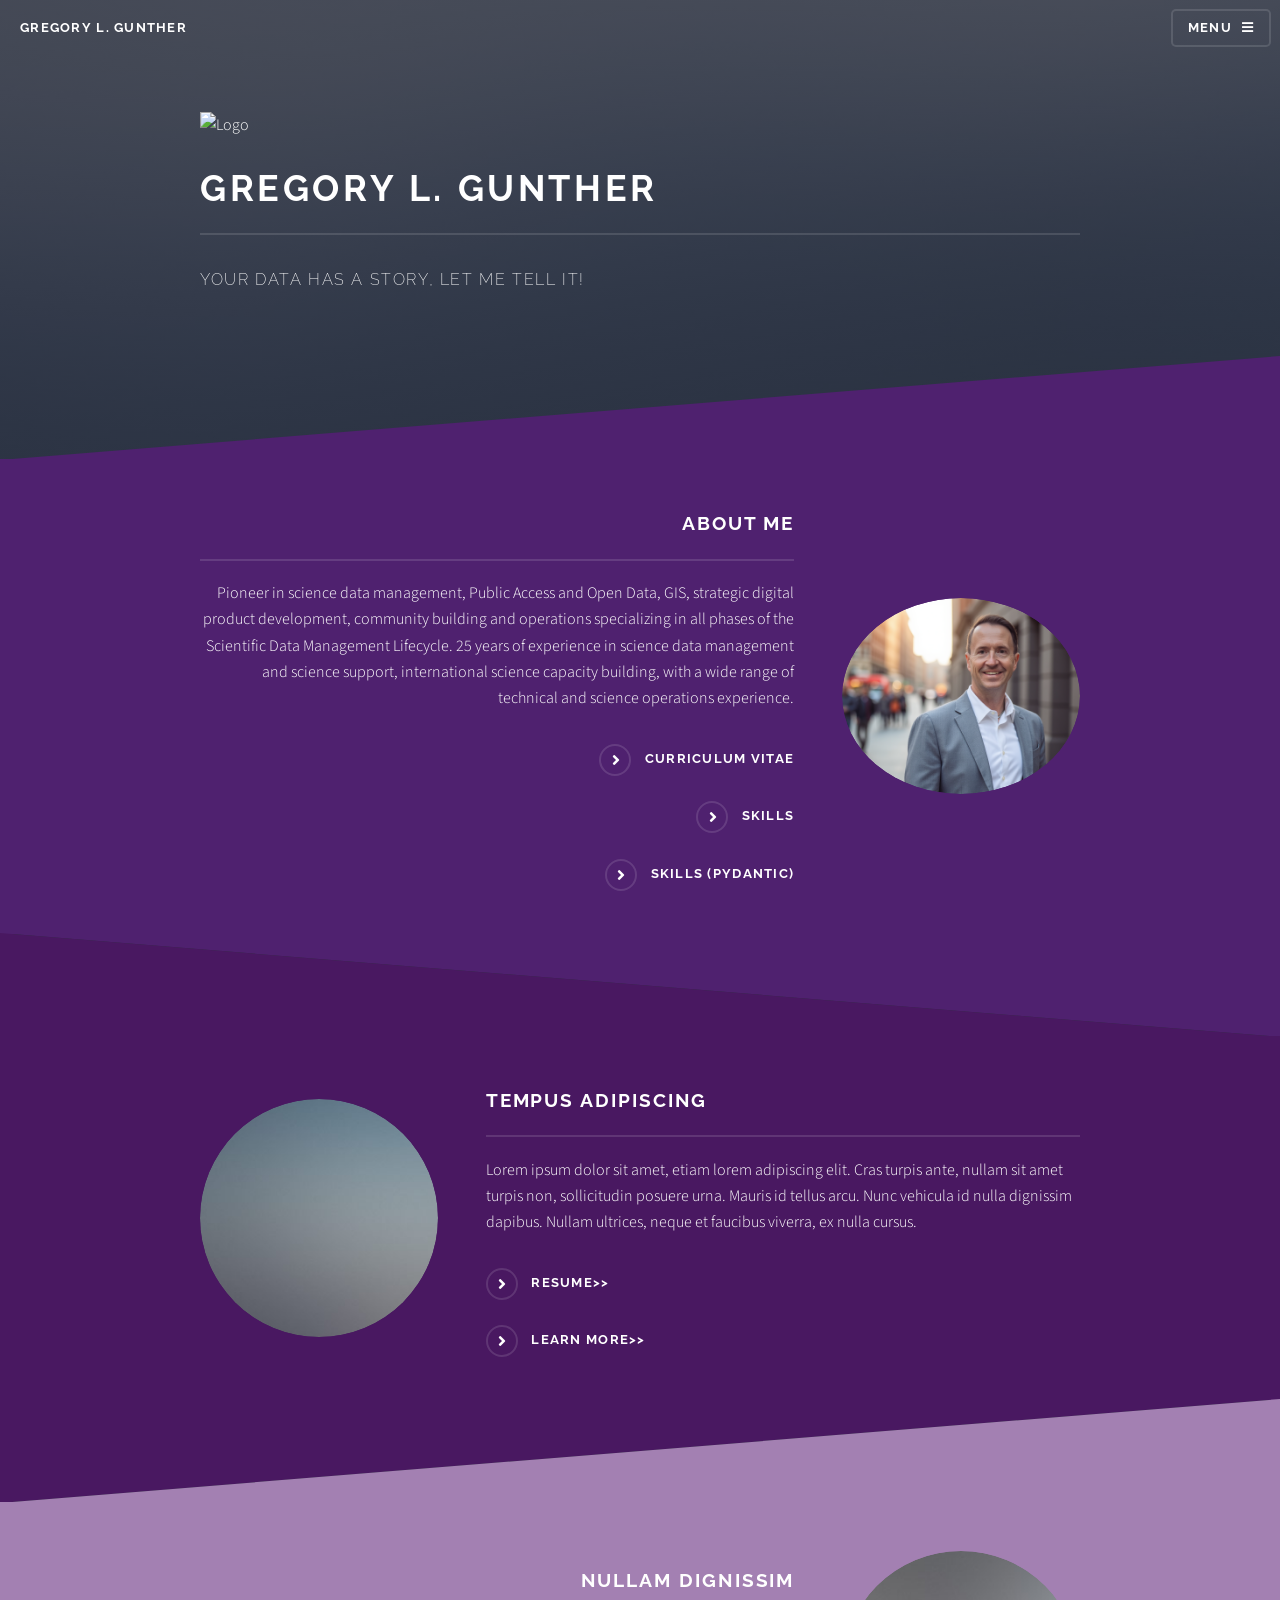
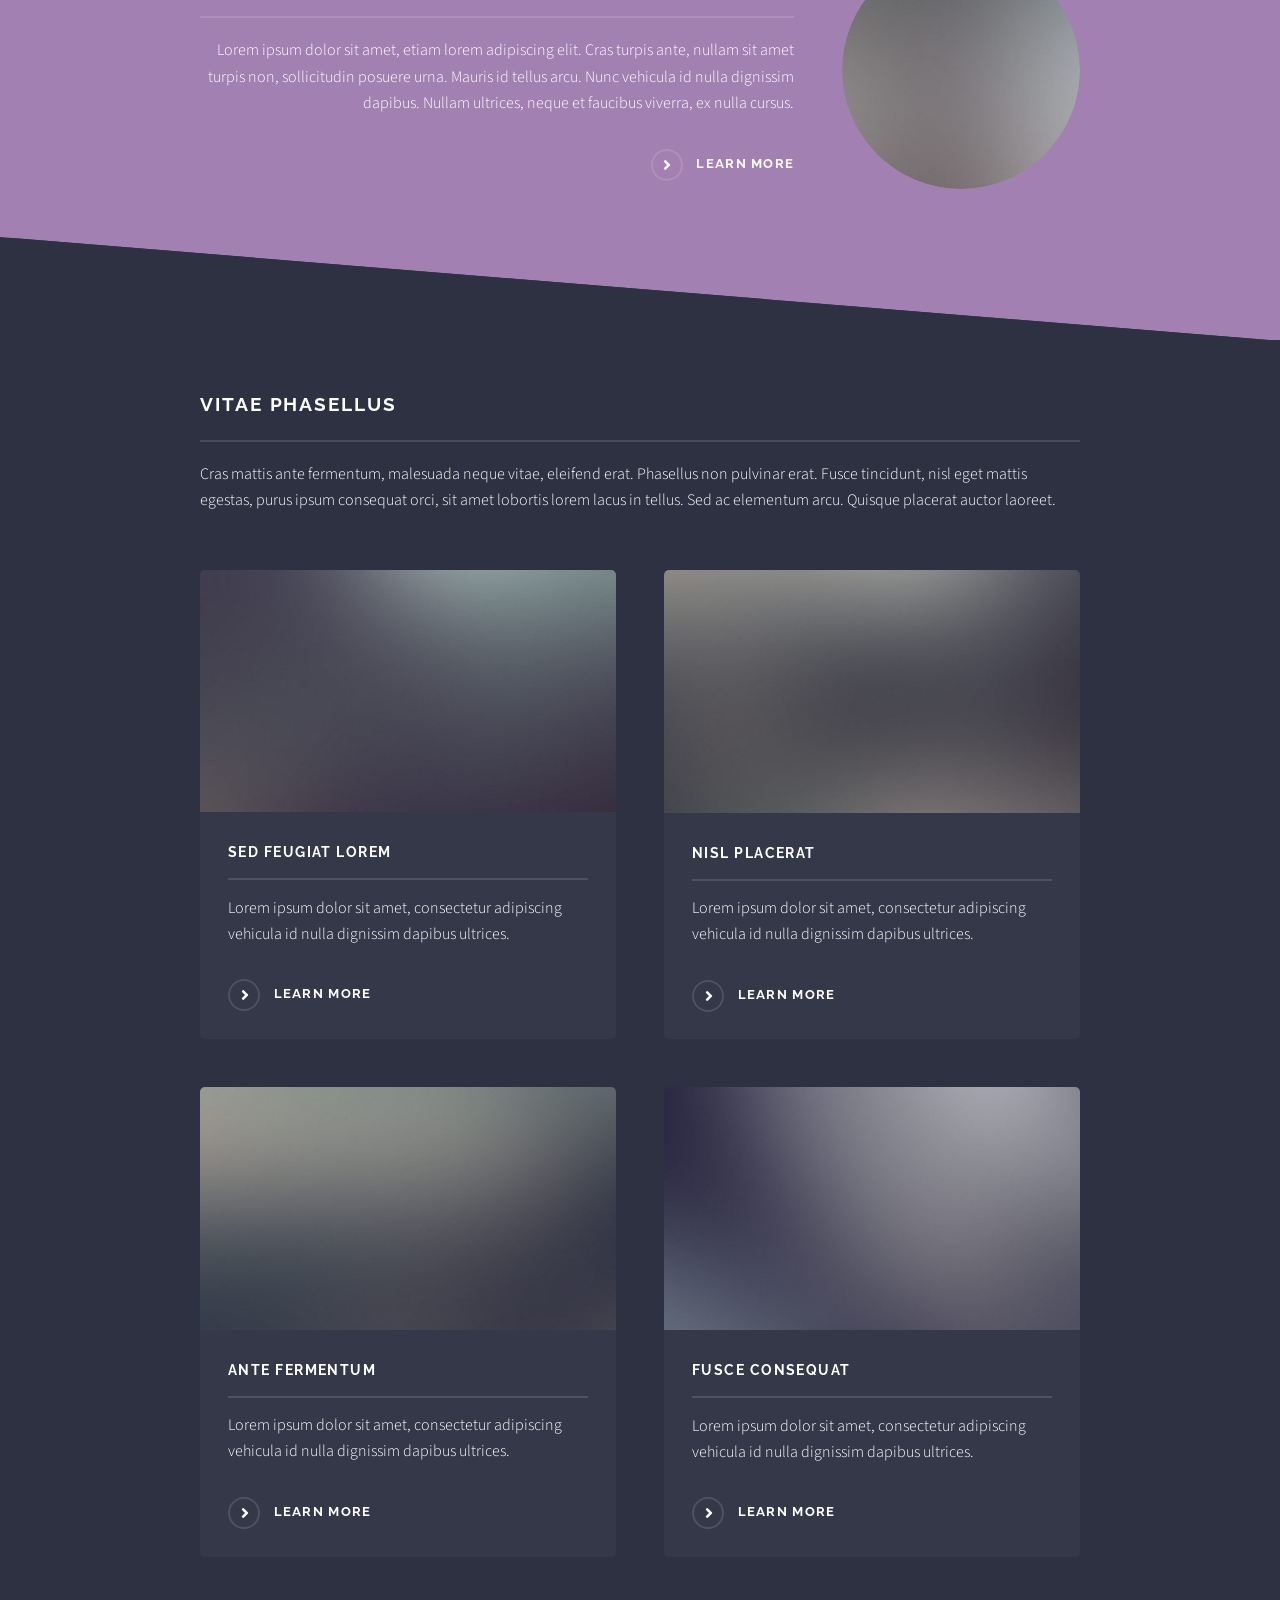
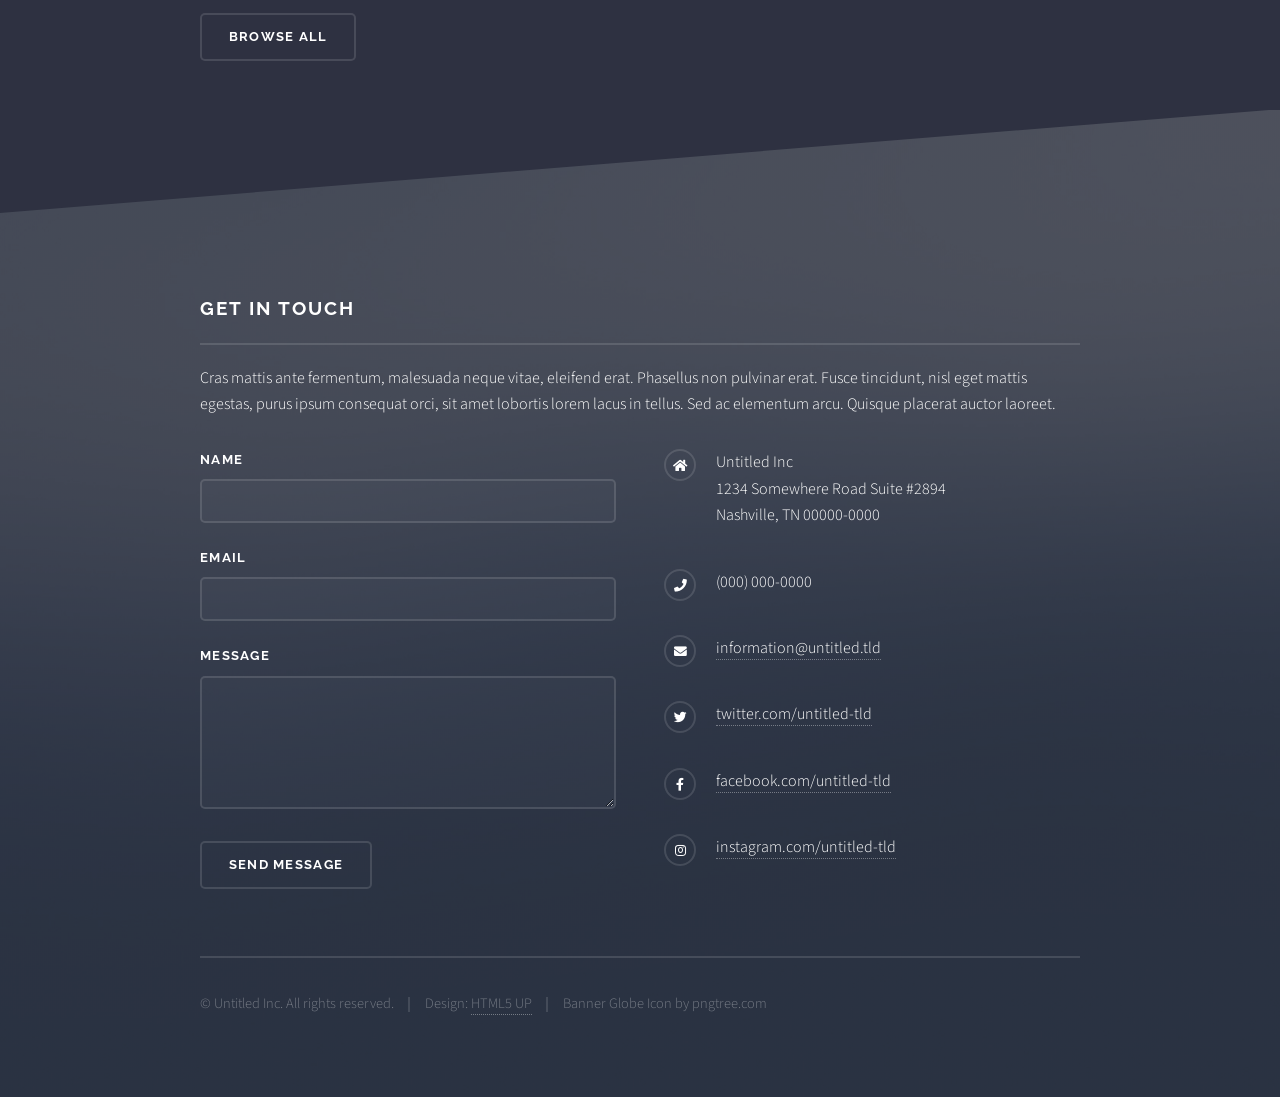
==== commit dbe9f473: "Many Edits Mostly trying to update icon image" ====
--- a/index.html
+++ b/index.html
@@ -43,7 +43,7 @@
 				<!-- Banner -->
 					<section id="banner">
 						<div class="inner">
-							<div class="logo"><span class="icon fa-gem"></span></div>
+							<div class="logo"><img src="images/globe5.png" alt="Logo" style="height: 70px;"></div>
 							<h2>Gregory L. Gunther</h2>
 							<p>Your Data Has A Story, Let Me Tell It!</p>
 						</div>
@@ -60,7 +60,8 @@
 										<h2 class="major">About Me</h2>
 										<p>Pioneer in science data management, Public Access and Open Data, GIS, strategic digital product development, community building and operations specializing in all phases of the Scientific Data Management Lifecycle.  25 years of experience in science data management and science support, international science capacity building, with a wide range of technical and science operations experience.</p>
 										<a href="documents/Gregory_Gunther_GIS_CV_June_2025.pdf" class="special">Curriculum Vitae</a>
-										<a href="#" class="special">Skills</a>
+										<a href="documents/skills_pydantic_dm.py" class="special">Skills</a>
+										<a href="documents/skills_pydantic_dm.py" class="special">Skills (Pydantic)</a>
 									</div>
 								</div>
 							</section>
@@ -165,7 +166,7 @@
 								<li class="icon brands fa-instagram"><a href="#">instagram.com/untitled-tld</a></li>
 							</ul>
 							<ul class="copyright">
-								<li>&copy; Untitled Inc. All rights reserved.</li><li>Design: <a href="http://html5up.net">HTML5 UP</a></li>
+								<li>&copy; Untitled Inc. All rights reserved.</li><li>Design: <a href="http://html5up.net">HTML5 UP</a></li><li>Banner Globe Icon by pngtree.com</li>
 							</ul>
 						</div>
 					</section>
--- a/assets/css/main.css
+++ b/assets/css/main.css
@@ -3387,6 +3387,7 @@
 		}
 
 		#banner .logo {
+			
 			-moz-transition: opacity 2s ease, -moz-transform 1s ease;
 			-webkit-transition: opacity 2s ease, -webkit-transform 1s ease;
 			-ms-transition: opacity 2s ease, -ms-transform 1s ease;
@@ -3400,6 +3401,7 @@
 		}
 
 			#banner .logo .icon {
+				
 				border-radius: 100%;
 				border: solid 2px rgba(255, 255, 255, 0.125);
 				cursor: default;
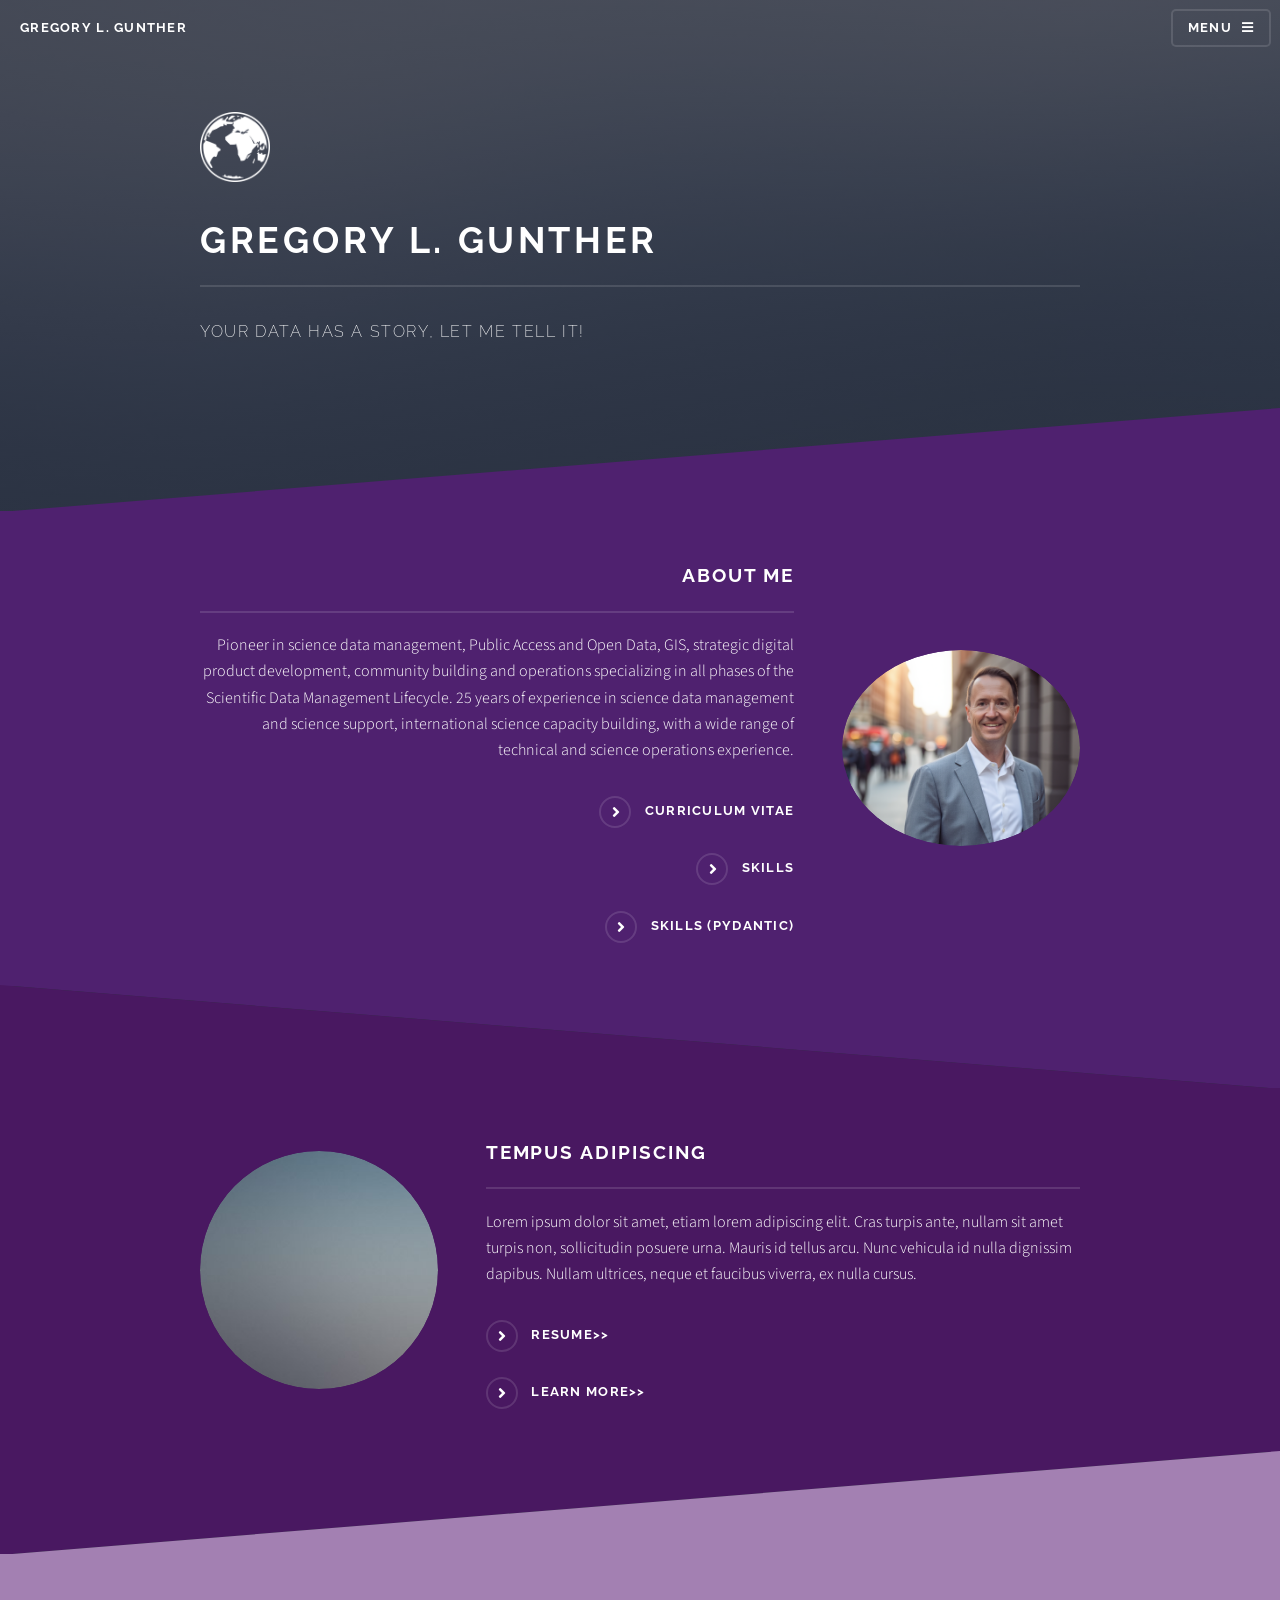
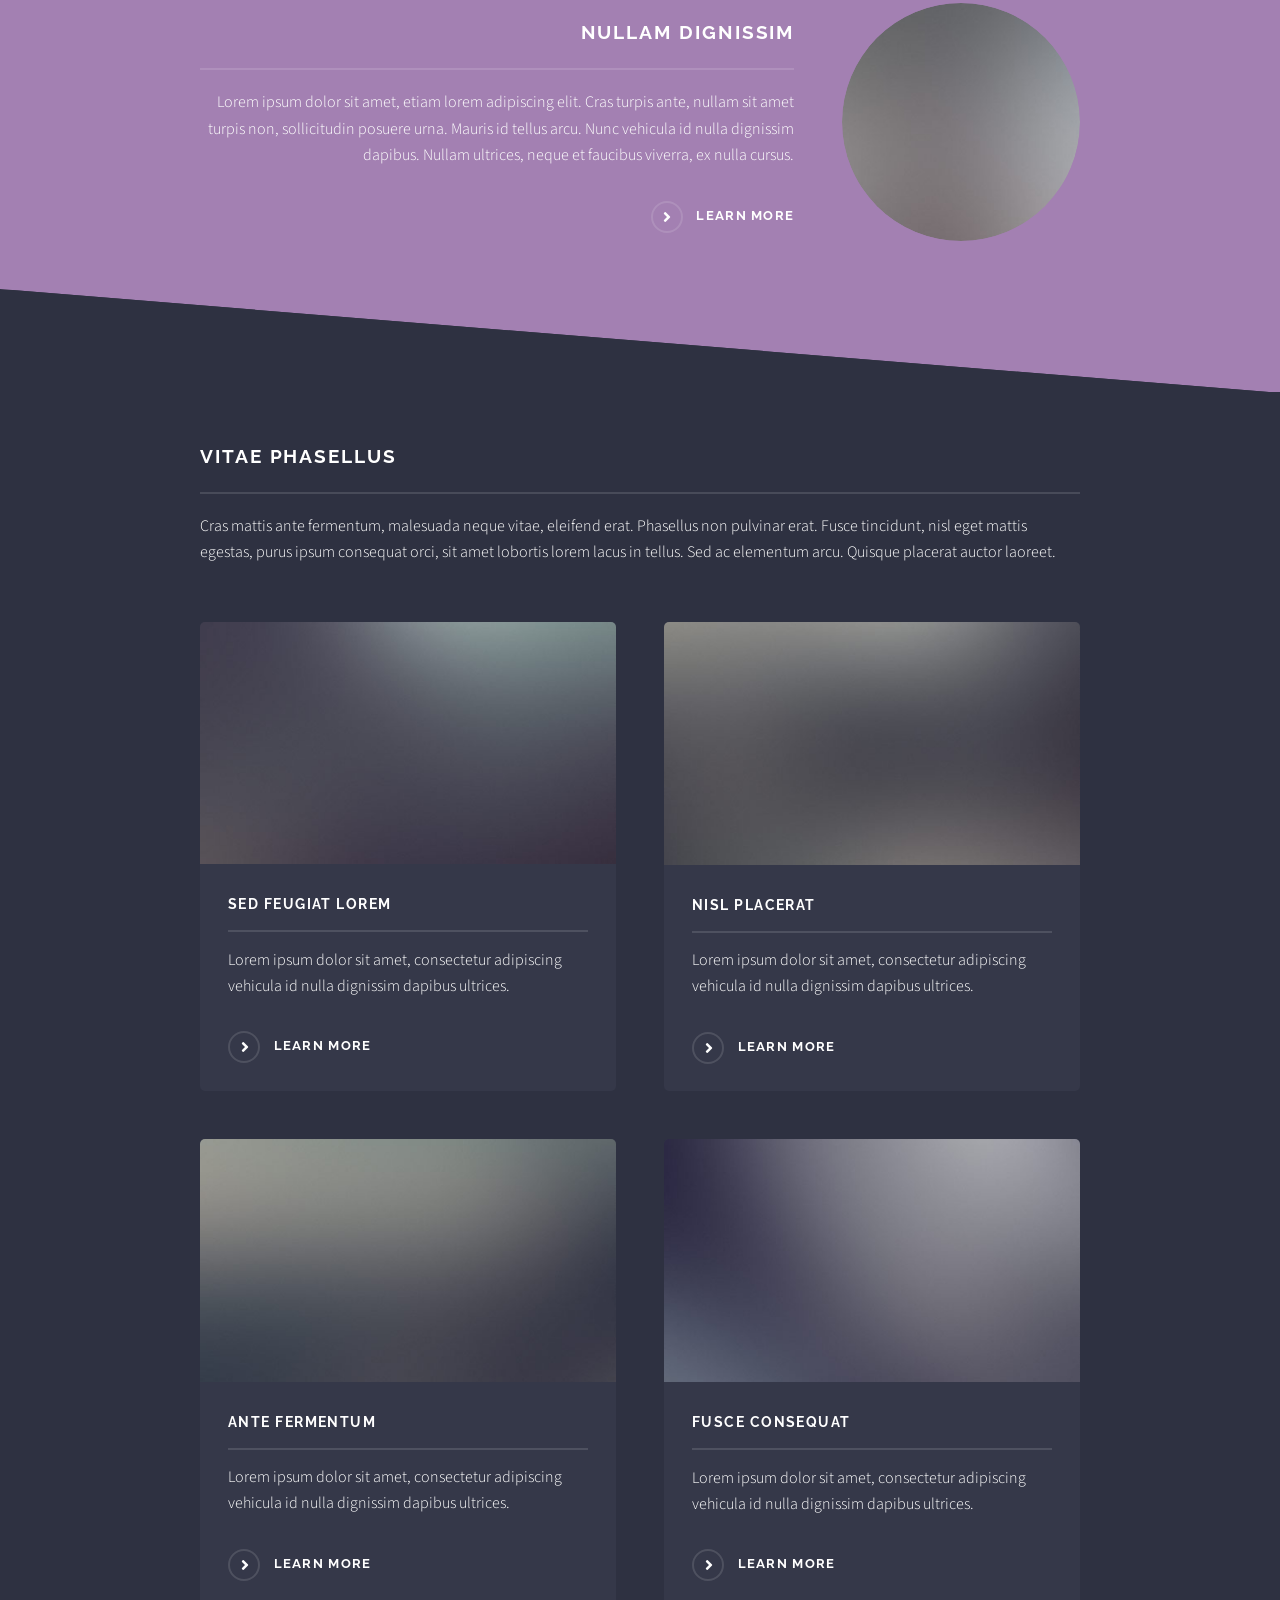
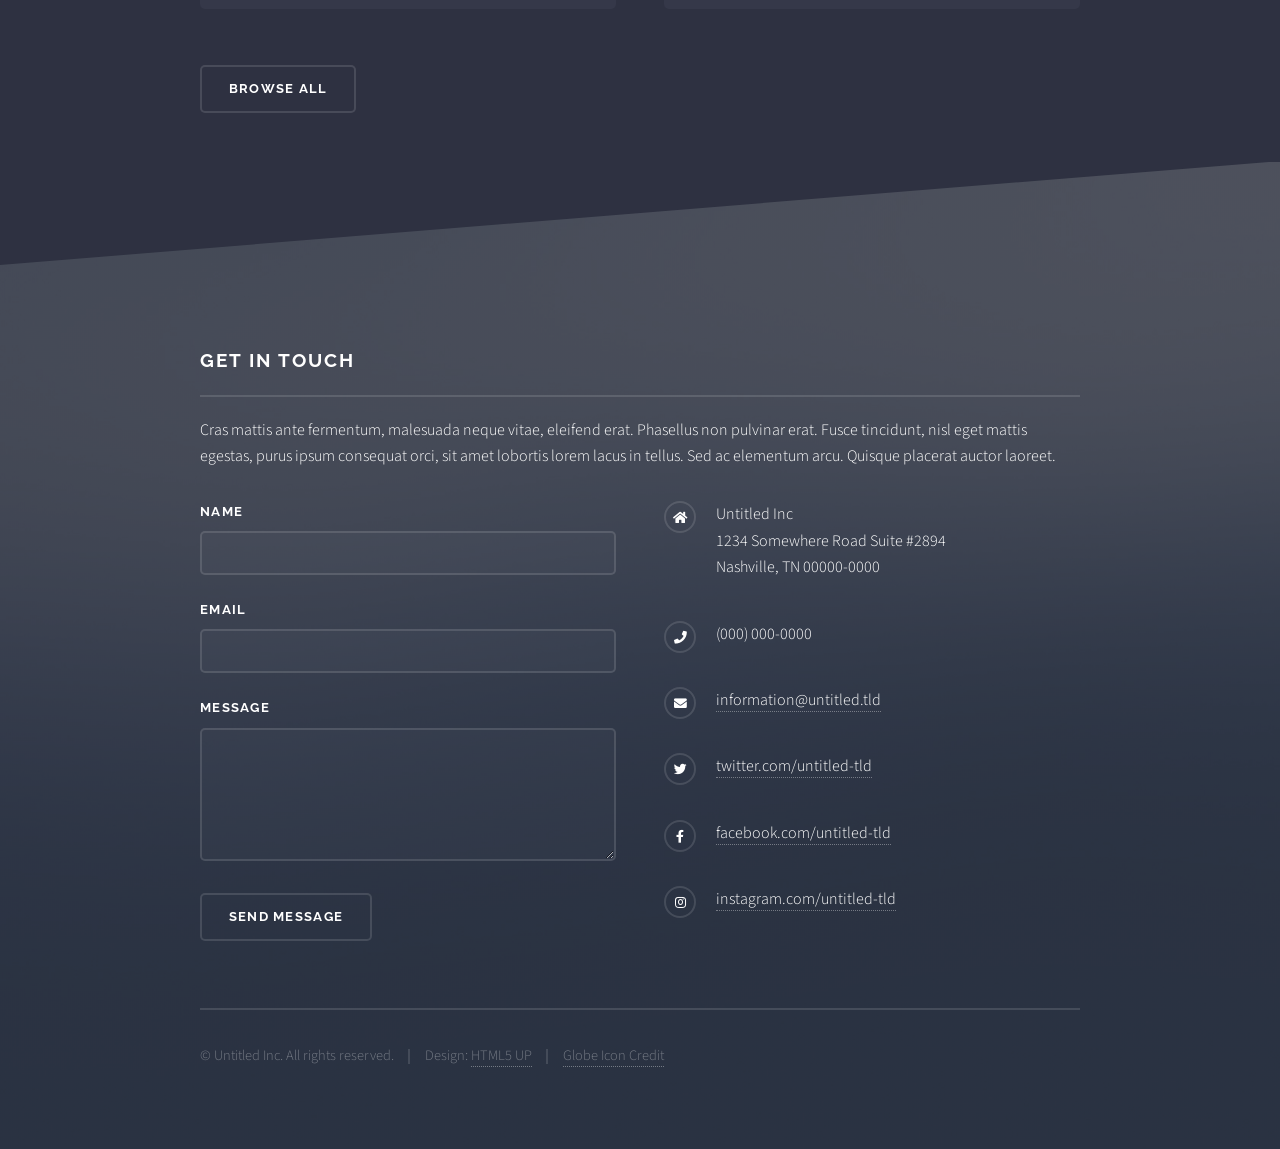
==== commit 0f473d12: "Working on ICON Uploaded several ICONS and tested." ====
--- a/index.html
+++ b/index.html
@@ -43,7 +43,7 @@
 				<!-- Banner -->
 					<section id="banner">
 						<div class="inner">
-							<div class="logo"><img src="images/globe5.png" alt="Logo" style="height: 70px;"></div>
+							<div class="logo"><img src="images/globe8.webp" alt="Logo" style="height: 70px;"></div>
 							<h2>Gregory L. Gunther</h2>
 							<p>Your Data Has A Story, Let Me Tell It!</p>
 						</div>
@@ -166,7 +166,7 @@
 								<li class="icon brands fa-instagram"><a href="#">instagram.com/untitled-tld</a></li>
 							</ul>
 							<ul class="copyright">
-								<li>&copy; Untitled Inc. All rights reserved.</li><li>Design: <a href="http://html5up.net">HTML5 UP</a></li><li>Banner Globe Icon by pngtree.com</li>
+								<li>&copy; Untitled Inc. All rights reserved.</li><li>Design: <a href="http://html5up.net">HTML5 UP</a></li><li><a href="https://ngineprumah.blogspot.com/2022/03/white-global-icon-png-global-icon-png.html">Globe Icon Credit</a></li>
 							</ul>
 						</div>
 					</section>
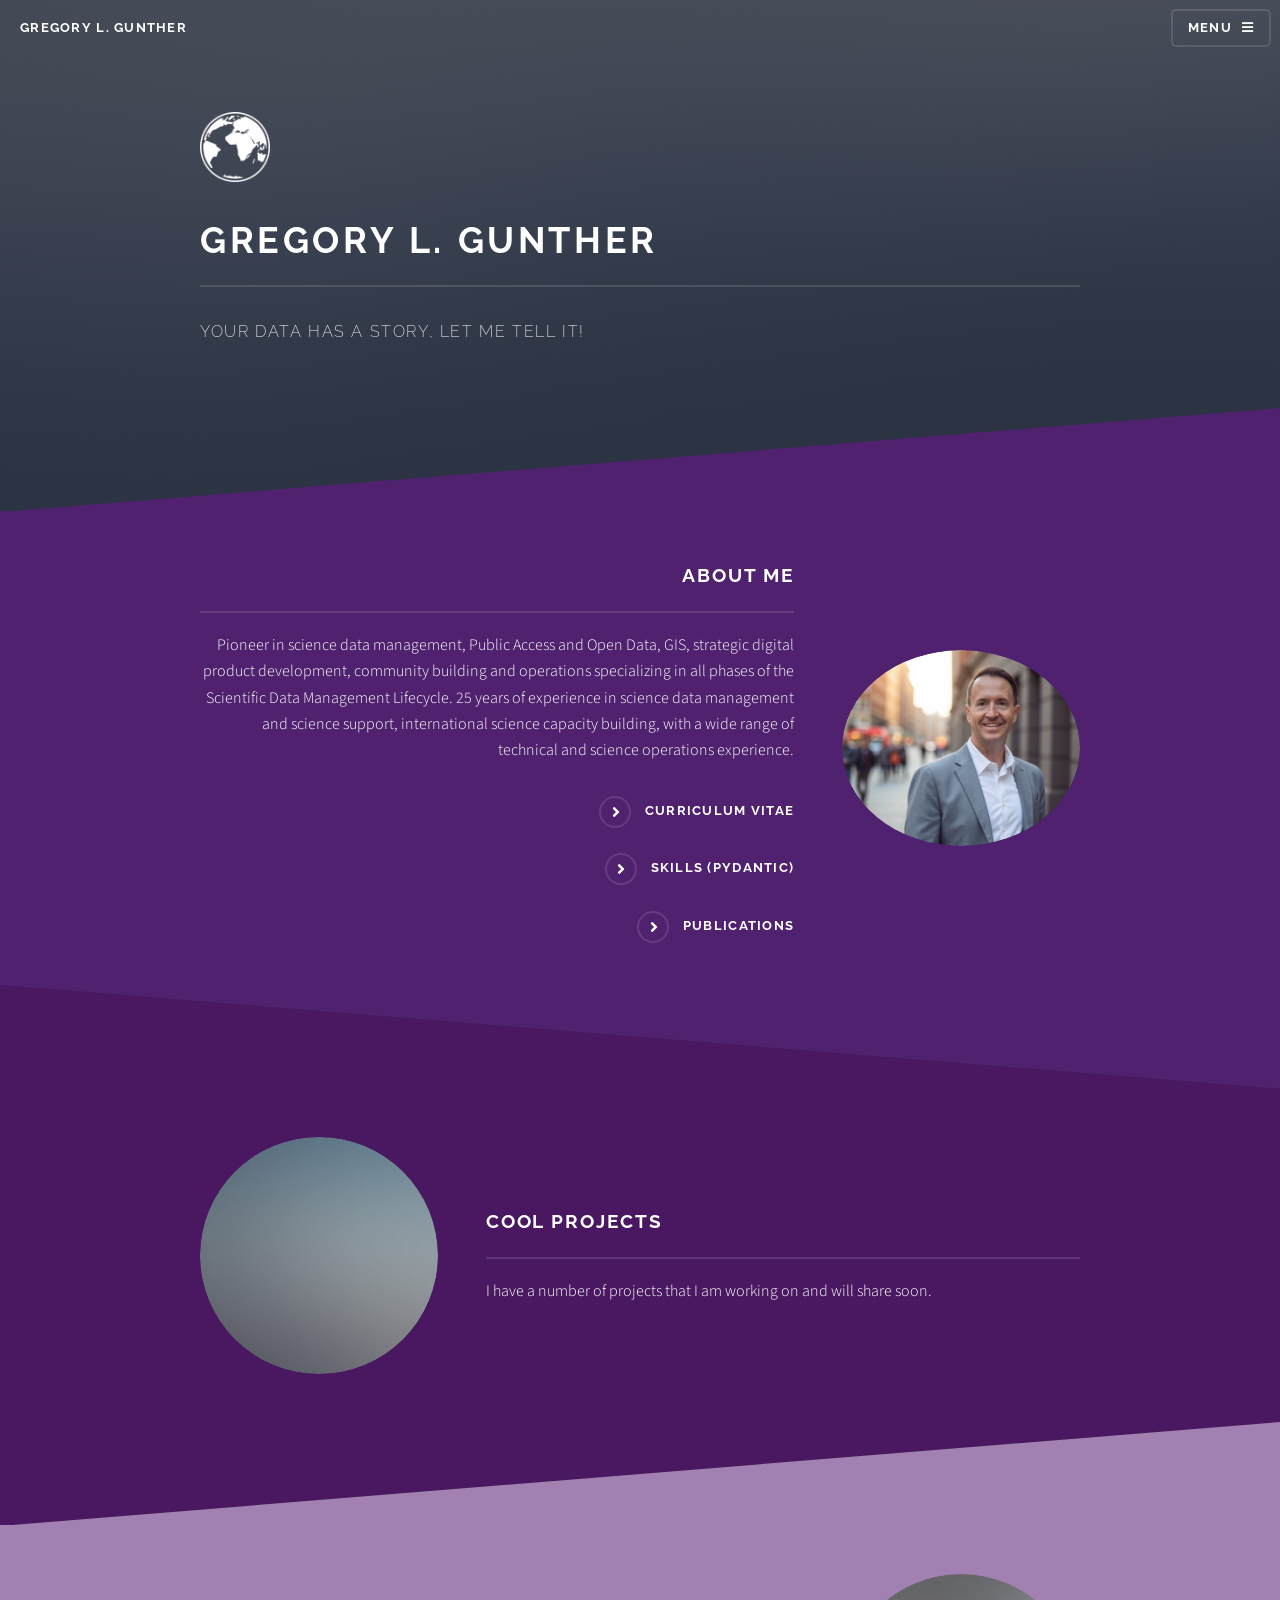
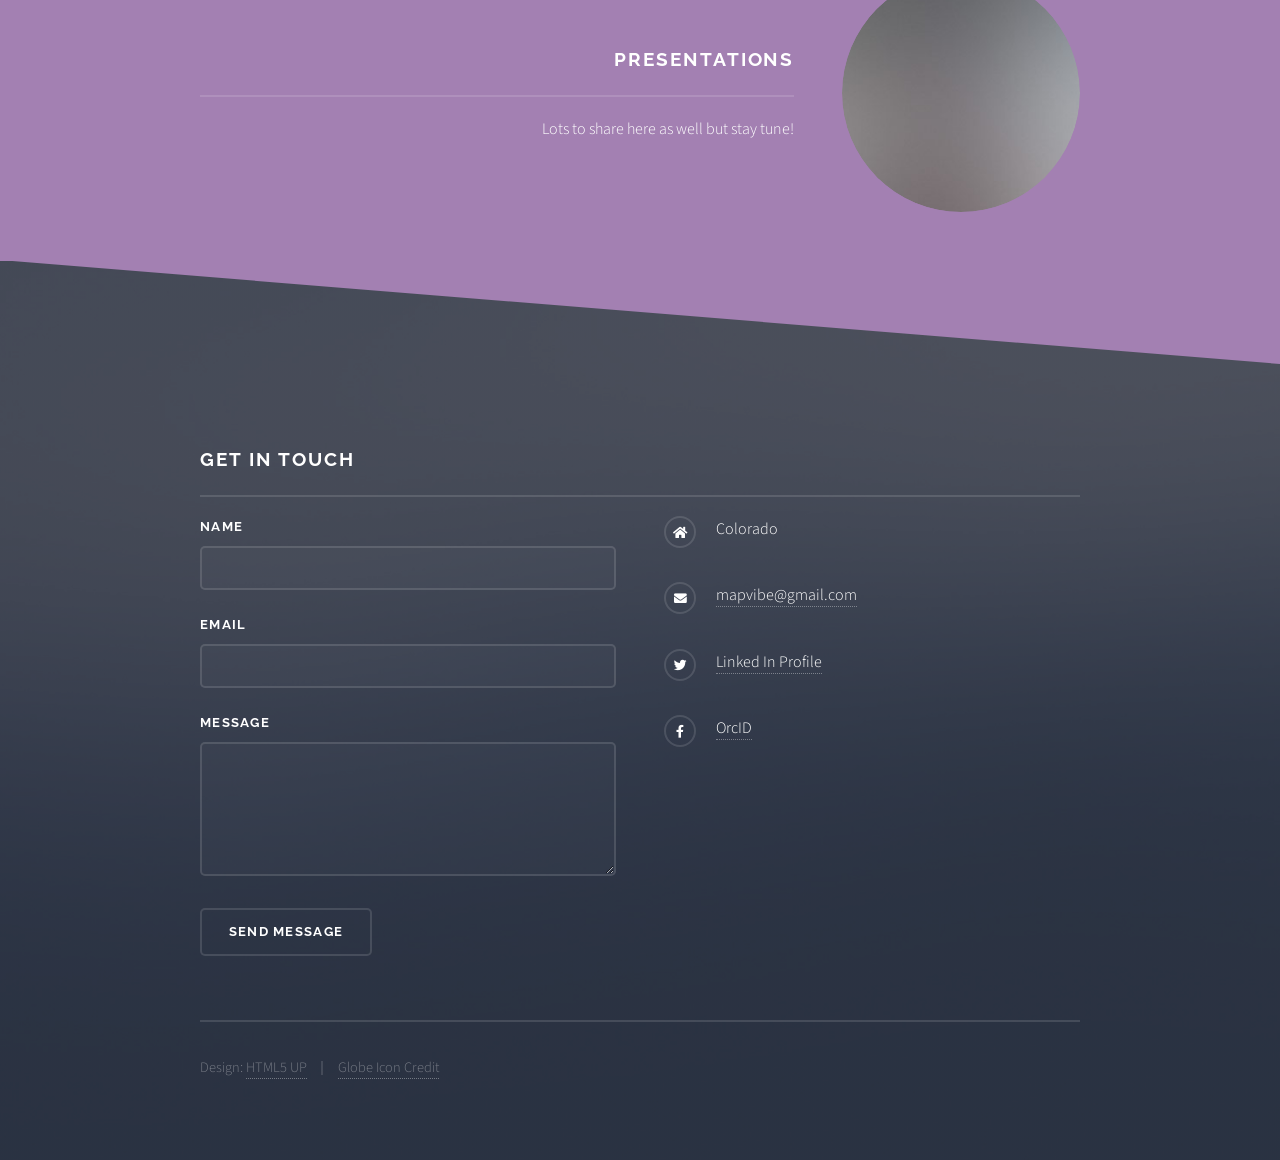
==== commit 667a6c1d: "bunch of updates sorry should document but moving fast" ====
--- a/index.html
+++ b/index.html
@@ -31,9 +31,10 @@
 							<h2>Menu</h2>
 							<ul class="links">
 								<li><a href="index.html">Home</a></li>
-								<li><a href="documents/Gregory_Gunther_GIS_CV_June_2025.pdf">Curriculum Vitae</a></li>
-								<!--<li><a href="elements.html">Elements</a></li>
-								<li><a href="#">Log In</a></li>
+								<li><a href="documents/Gregory_Gunther_CV_July_2025.pdf">Curriculum Vitae</a></li>
+								<li><a href="documents/skills_pydantic_dm.pdf">Skills (pydantic)</a></li>
+								<li><a href="publications.html">Publications</a></li>
+								<!--<li><a href="#">Log In</a></li>
 								<li><a href="#">Sign Up</a></li>-->
 							</ul>
 							<a href="#" class="close">Close</a>
@@ -59,9 +60,9 @@
 									<div class="content">
 										<h2 class="major">About Me</h2>
 										<p>Pioneer in science data management, Public Access and Open Data, GIS, strategic digital product development, community building and operations specializing in all phases of the Scientific Data Management Lifecycle.  25 years of experience in science data management and science support, international science capacity building, with a wide range of technical and science operations experience.</p>
-										<a href="documents/Gregory_Gunther_GIS_CV_June_2025.pdf" class="special">Curriculum Vitae</a>
-										<a href="documents/skills_pydantic_dm.py" class="special">Skills</a>
+										<a href="documents/Gregory_Gunther_CV_July_2025.pdf" class="special">Curriculum Vitae</a>
 										<a href="documents/skills_pydantic_dm.py" class="special">Skills (Pydantic)</a>
+										<a href="publications.html" class="special">Publications</a>
 									</div>
 								</div>
 							</section>
@@ -71,9 +72,9 @@
 								<div class="inner">
 									<a href="#" class="image"><img src="images/pic02.jpg" alt="" /></a>
 									<div class="content">
-										<h2 class="major">Tempus adipiscing</h2>
-										<p>Lorem ipsum dolor sit amet, etiam lorem adipiscing elit. Cras turpis ante, nullam sit amet turpis non, sollicitudin posuere urna. Mauris id tellus arcu. Nunc vehicula id nulla dignissim dapibus. Nullam ultrices, neque et faucibus viverra, ex nulla cursus.</p>
-										<a href="#" class="special">Resume>>   </a><a href="#" class="special">Learn more>></a>
+										<h2 class="major">Cool Projects</h2>
+										<p>I have a number of projects that I am working on and will share soon.</p>
+										<!--<a href="#" class="special">Resume>>   </a><a href="#" class="special">Learn more>></a>-->
 									</div>
 								</div>
 							</section>
@@ -83,14 +84,15 @@
 								<div class="inner">
 									<a href="#" class="image"><img src="images/pic03.jpg" alt="" /></a>
 									<div class="content">
-										<h2 class="major">Nullam dignissim</h2>
-										<p>Lorem ipsum dolor sit amet, etiam lorem adipiscing elit. Cras turpis ante, nullam sit amet turpis non, sollicitudin posuere urna. Mauris id tellus arcu. Nunc vehicula id nulla dignissim dapibus. Nullam ultrices, neque et faucibus viverra, ex nulla cursus.</p>
-										<a href="#" class="special">Learn more</a>
+										<h2 class="major">Presentations</h2>
+										<p>Lots to share here as well but stay tune!</p>
+										<!--<a href="#" class="special">Learn more</a>-->
 									</div>
 								</div>
 							</section>
 
 						<!-- Four -->
+						 <!--
 							<section id="four" class="wrapper alt style1">
 								<div class="inner">
 									<h2 class="major">Vitae phasellus</h2>
@@ -128,12 +130,12 @@
 							</section>
 
 					</section>
-
+					-->
 				<!-- Footer -->
 					<section id="footer">
 						<div class="inner">
 							<h2 class="major">Get in touch</h2>
-							<p>Cras mattis ante fermentum, malesuada neque vitae, eleifend erat. Phasellus non pulvinar erat. Fusce tincidunt, nisl eget mattis egestas, purus ipsum consequat orci, sit amet lobortis lorem lacus in tellus. Sed ac elementum arcu. Quisque placerat auctor laoreet.</p>
+							<!--<p>Cras mattis ante fermentum, malesuada neque vitae, eleifend erat. Phasellus non pulvinar erat. Fusce tincidunt, nisl eget mattis egestas, purus ipsum consequat orci, sit amet lobortis lorem lacus in tellus. Sed ac elementum arcu. Quisque placerat auctor laoreet.</p>-->
 							<form method="post" action="#">
 								<div class="fields">
 									<div class="field">
@@ -155,18 +157,14 @@
 							</form>
 							<ul class="contact">
 								<li class="icon solid fa-home">
-									Untitled Inc<br />
-									1234 Somewhere Road Suite #2894<br />
-									Nashville, TN 00000-0000
+									Colorado<br />
 								</li>
-								<li class="icon solid fa-phone">(000) 000-0000</li>
-								<li class="icon solid fa-envelope"><a href="#">information@untitled.tld</a></li>
-								<li class="icon brands fa-twitter"><a href="#">twitter.com/untitled-tld</a></li>
-								<li class="icon brands fa-facebook-f"><a href="#">facebook.com/untitled-tld</a></li>
-								<li class="icon brands fa-instagram"><a href="#">instagram.com/untitled-tld</a></li>
+								<li class="icon solid fa-envelope"><a href="mailto:mapvibe@gmail.com">mapvibe@gmail.com</a></li>
+								<li class="icon brands fa-twitter"><a href="https://www.linkedin.com/in/mapvibe/">Linked In Profile</a></li>
+								<li class="icon brands fa-facebook-f"><a href="https://orcid.org/0000-0002-1761-1604">OrcID</a></li>
 							</ul>
 							<ul class="copyright">
-								<li>&copy; Untitled Inc. All rights reserved.</li><li>Design: <a href="http://html5up.net">HTML5 UP</a></li><li><a href="https://ngineprumah.blogspot.com/2022/03/white-global-icon-png-global-icon-png.html">Globe Icon Credit</a></li>
+								<li>Design: <a href="http://html5up.net">HTML5 UP</a></li><li><a href="https://ngineprumah.blogspot.com/2022/03/white-global-icon-png-global-icon-png.html">Globe Icon Credit</a></li>
 							</ul>
 						</div>
 					</section>
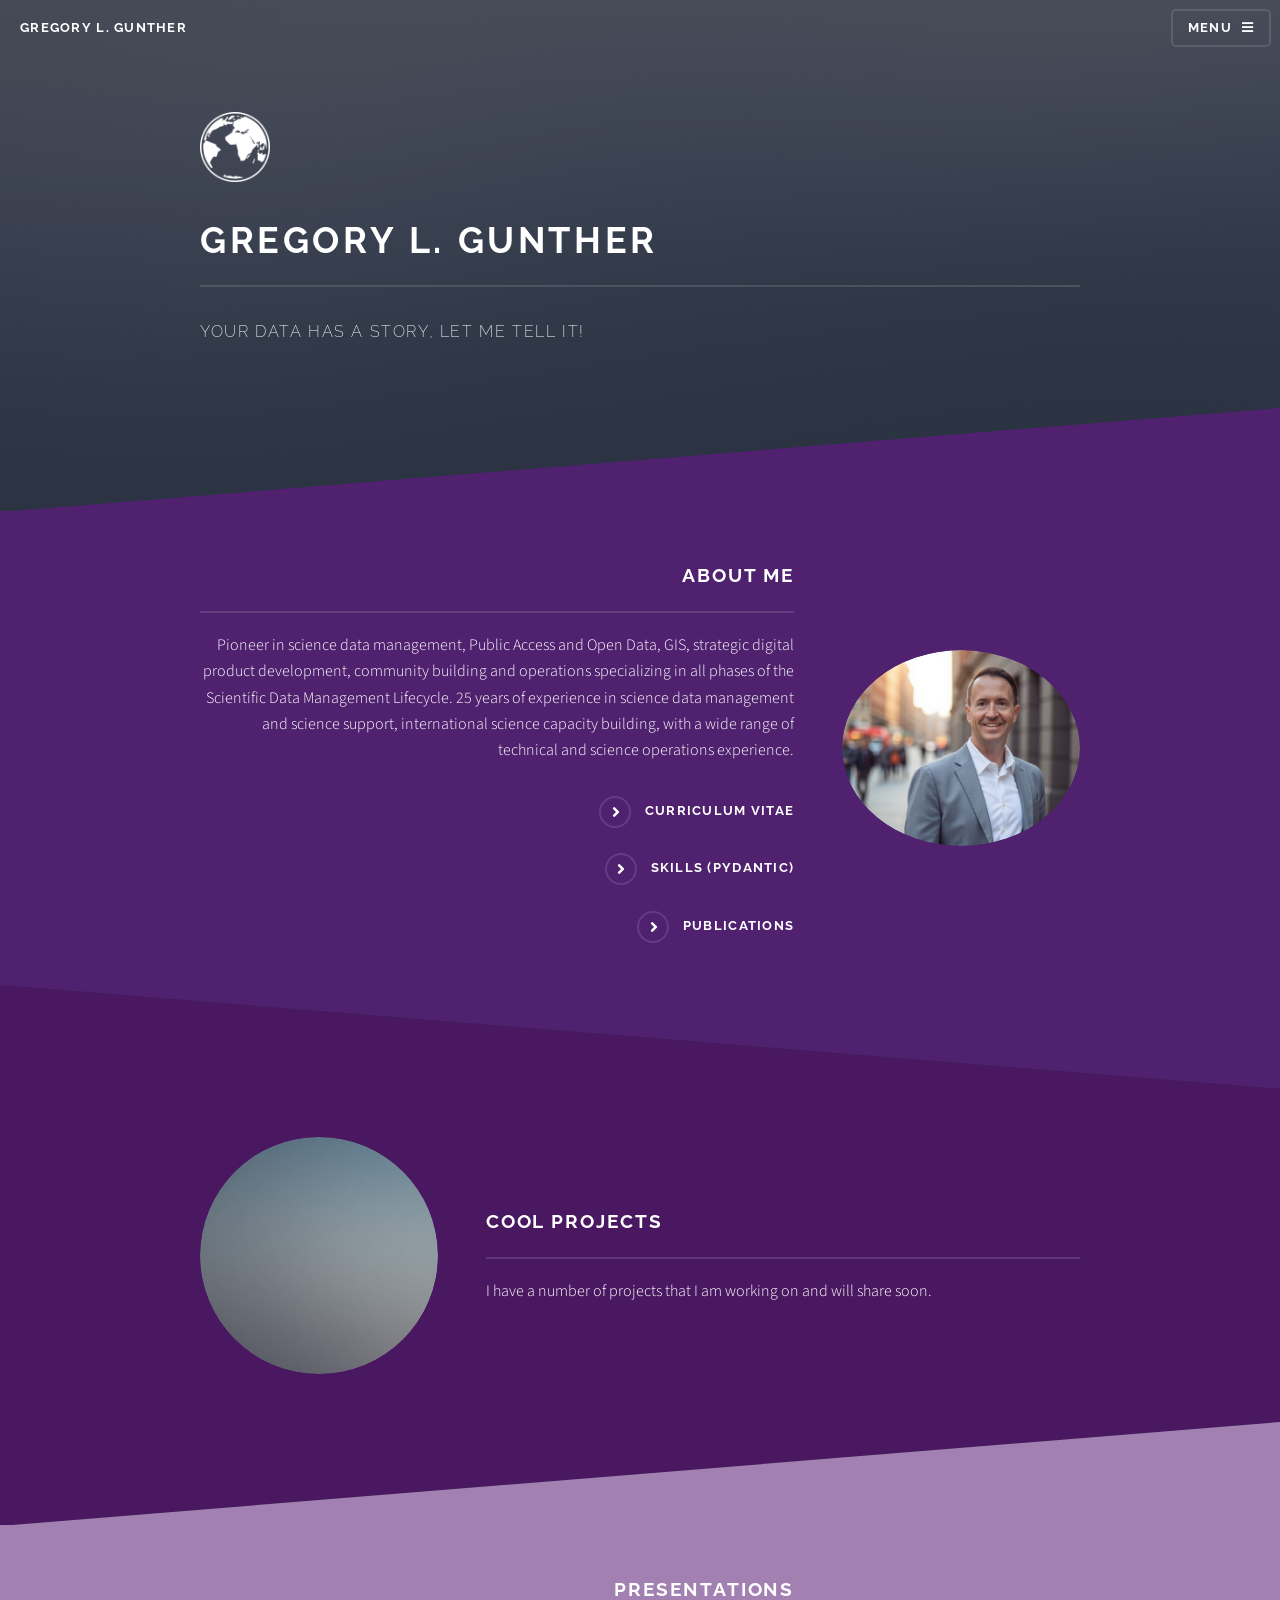
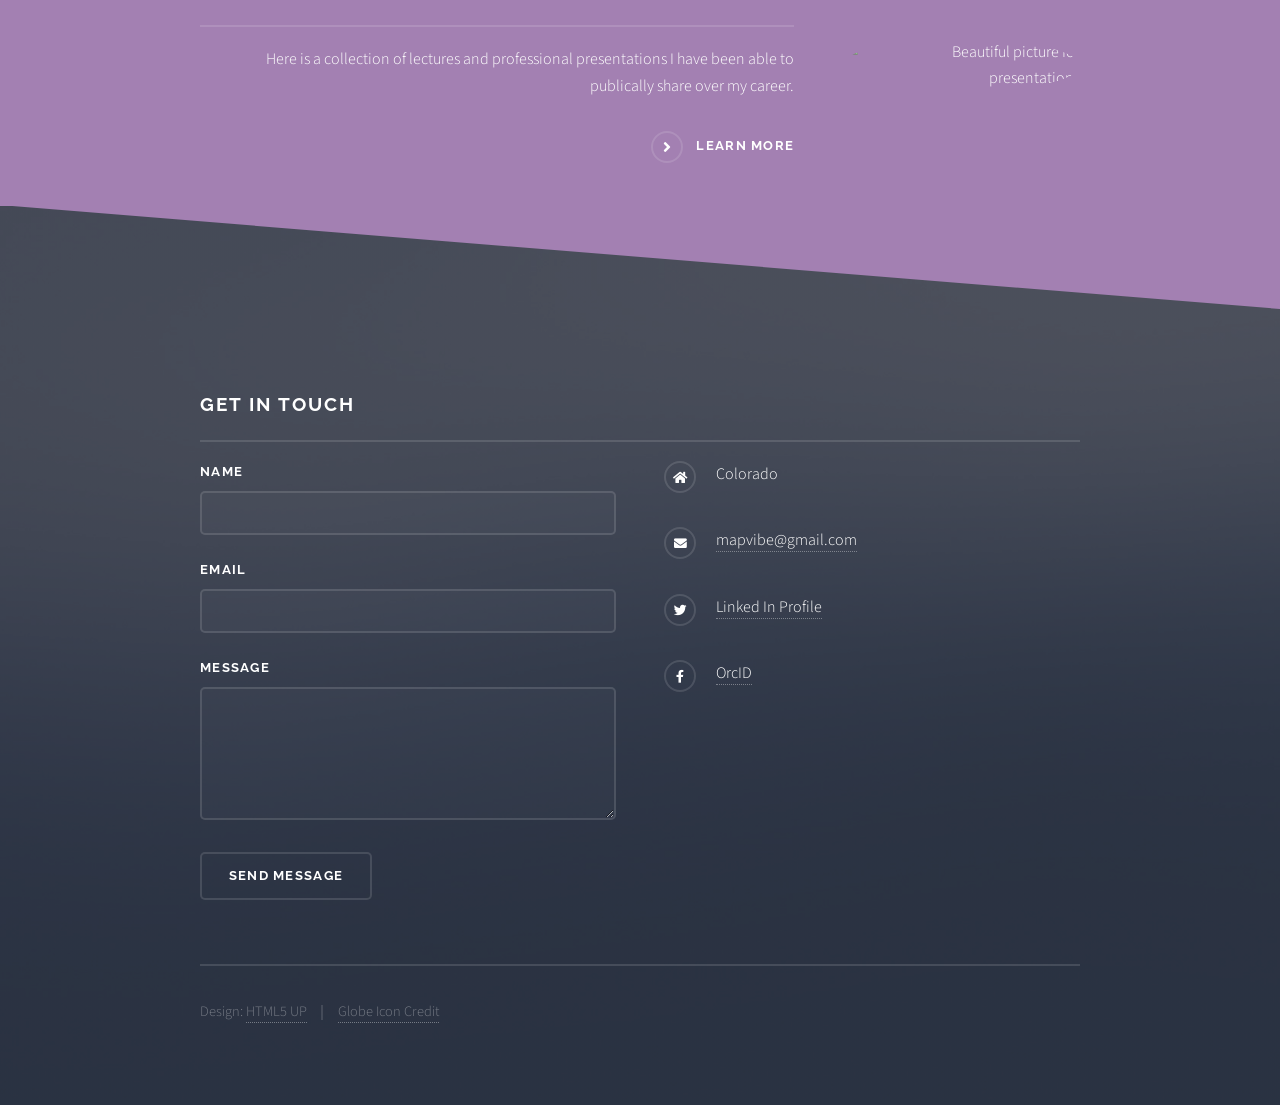
==== commit 36018573: "Updates to the presentations page with the addition of the Globus Keynote address." ====
--- a/index.html
+++ b/index.html
@@ -34,6 +34,7 @@
 								<li><a href="documents/Gregory_Gunther_CV_July_2025.pdf">Curriculum Vitae</a></li>
 								<li><a href="documents/skills_pydantic_dm.pdf">Skills (pydantic)</a></li>
 								<li><a href="publications.html">Publications</a></li>
+								<li><a href="presentations.html">Presentations</a></li>
 								<!--<li><a href="#">Log In</a></li>
 								<li><a href="#">Sign Up</a></li>-->
 							</ul>
@@ -82,11 +83,11 @@
 						<!-- Three -->
 							<section id="three" class="wrapper spotlight style3">
 								<div class="inner">
-									<a href="#" class="image"><img src="images/pic03.jpg" alt="" /></a>
+									<a href="#" class="image"><img src="images/globe5.png" alt="Beautiful picture for presentations" /></a>
 									<div class="content">
 										<h2 class="major">Presentations</h2>
-										<p>Lots to share here as well but stay tune!</p>
-										<!--<a href="#" class="special">Learn more</a>-->
+										<p>Here is a collection of lectures and professional presentations I have been able to publically share over my career.</p>
+										<a href="presentations.html" class="special">Learn more</a>
 									</div>
 								</div>
 							</section>
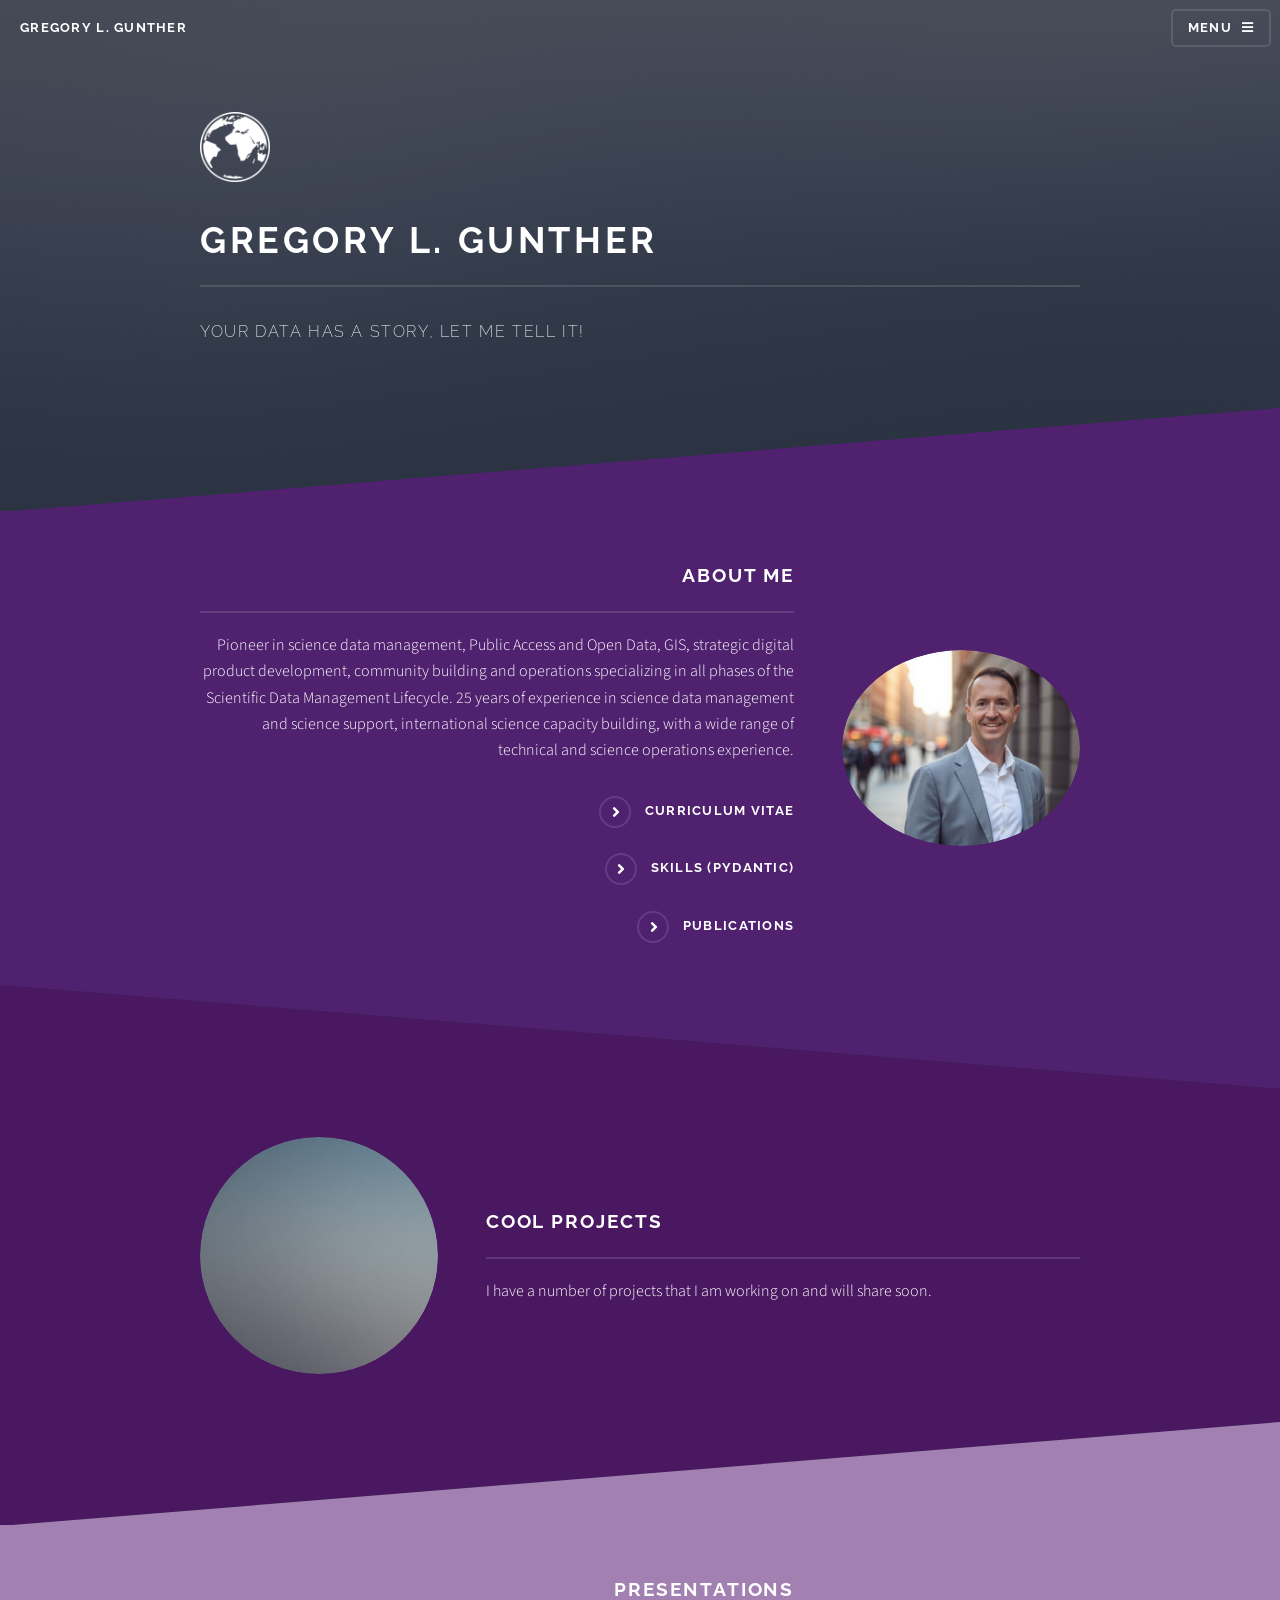
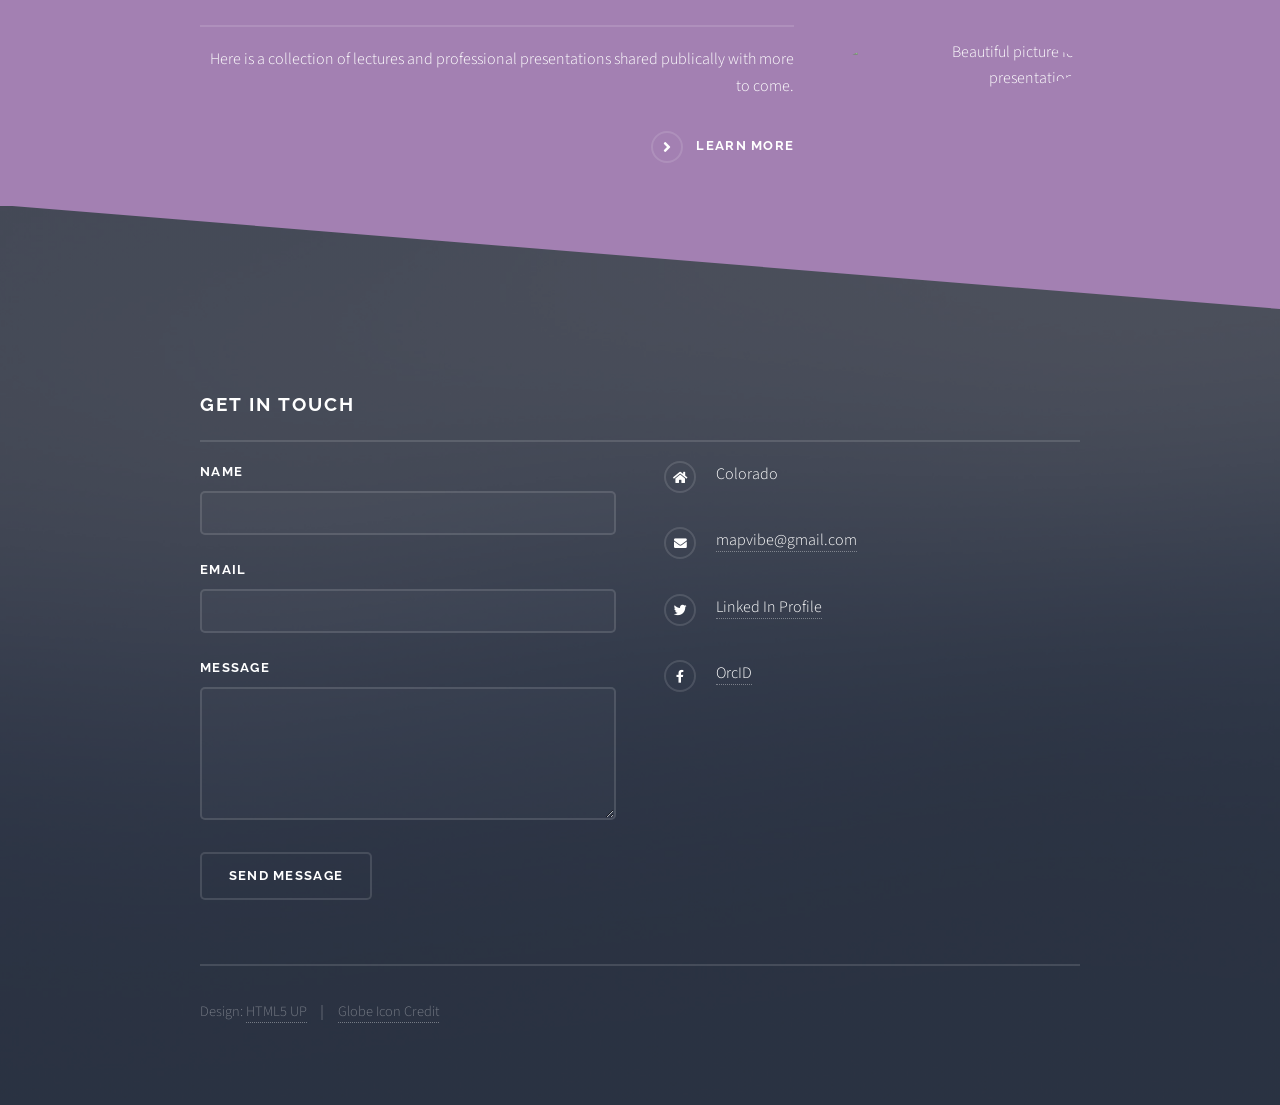
==== commit c2424ab7: "Update index.html Changed a small bit of text" ====
--- a/index.html
+++ b/index.html
@@ -86,7 +86,7 @@
 									<a href="#" class="image"><img src="images/globe5.png" alt="Beautiful picture for presentations" /></a>
 									<div class="content">
 										<h2 class="major">Presentations</h2>
-										<p>Here is a collection of lectures and professional presentations I have been able to publically share over my career.</p>
+										<p>Here is a collection of lectures and professional presentations shared publically with more to come.</p>
 										<a href="presentations.html" class="special">Learn more</a>
 									</div>
 								</div>
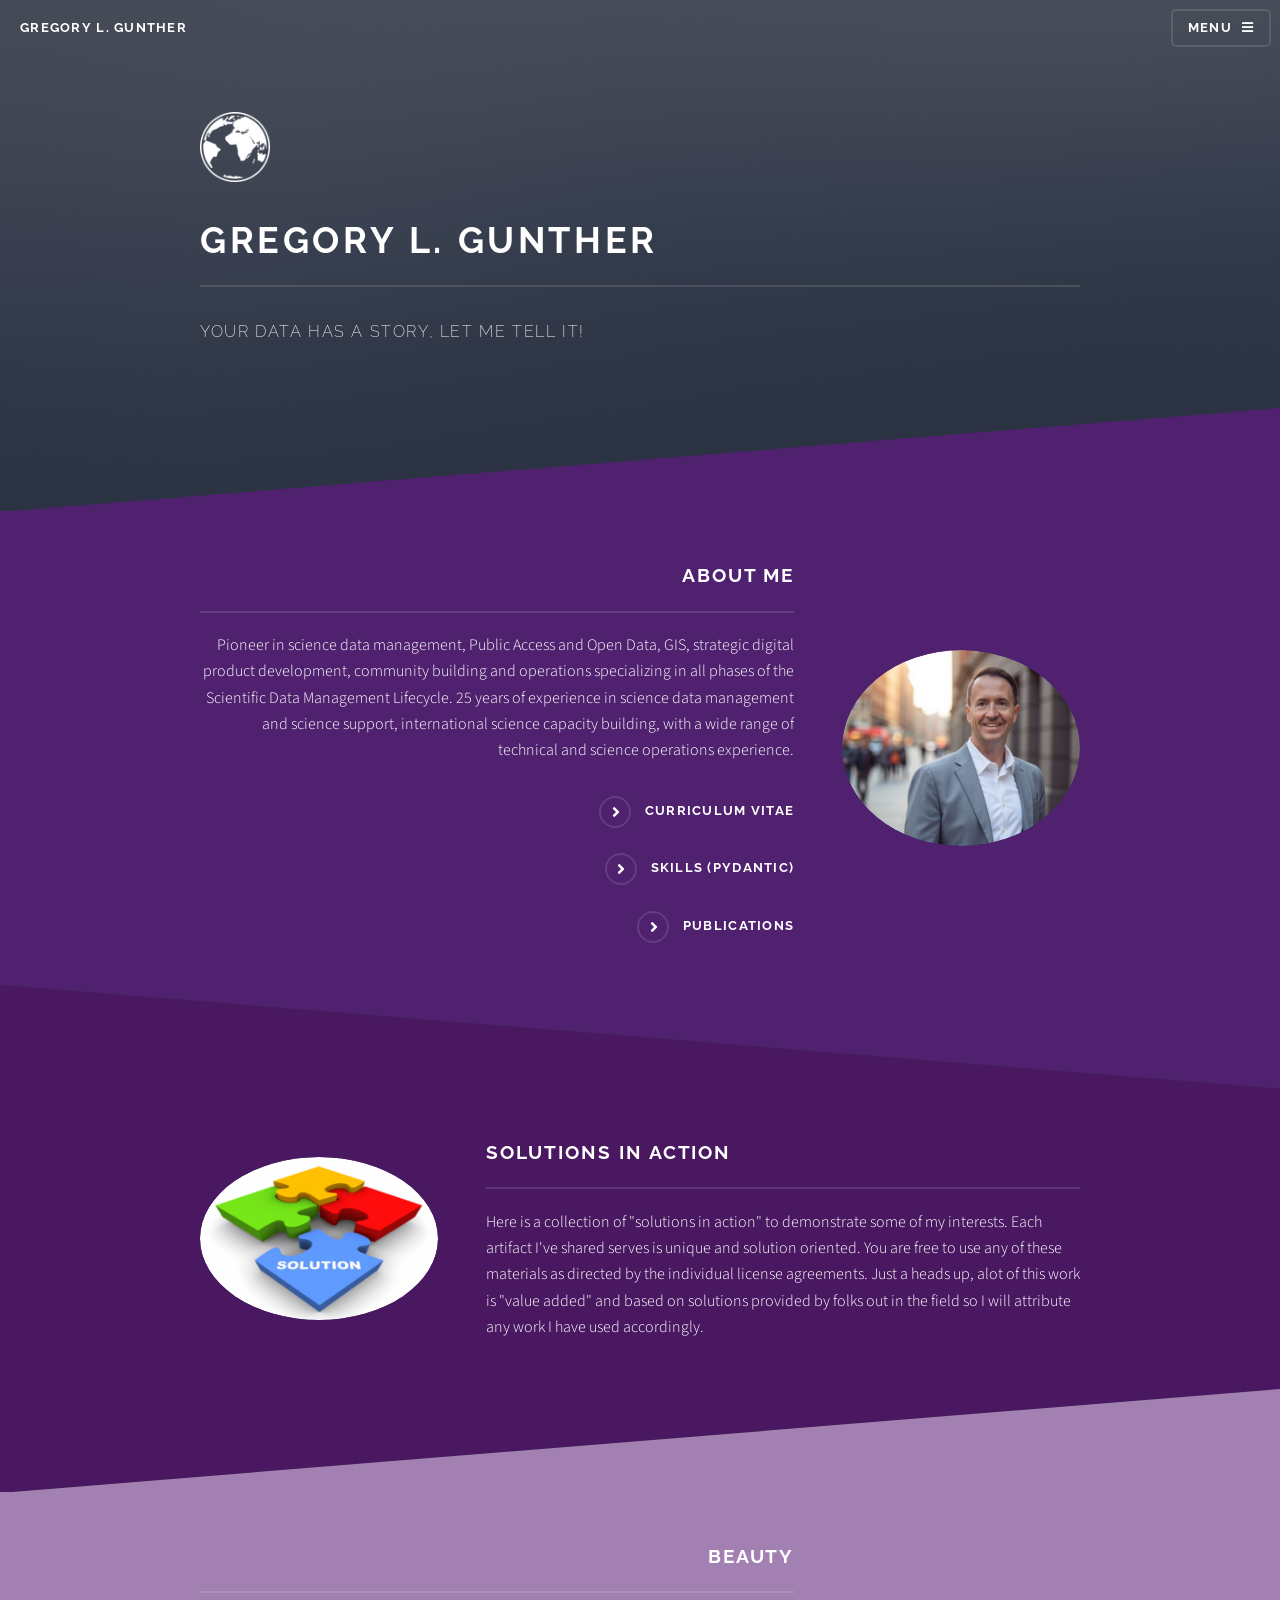
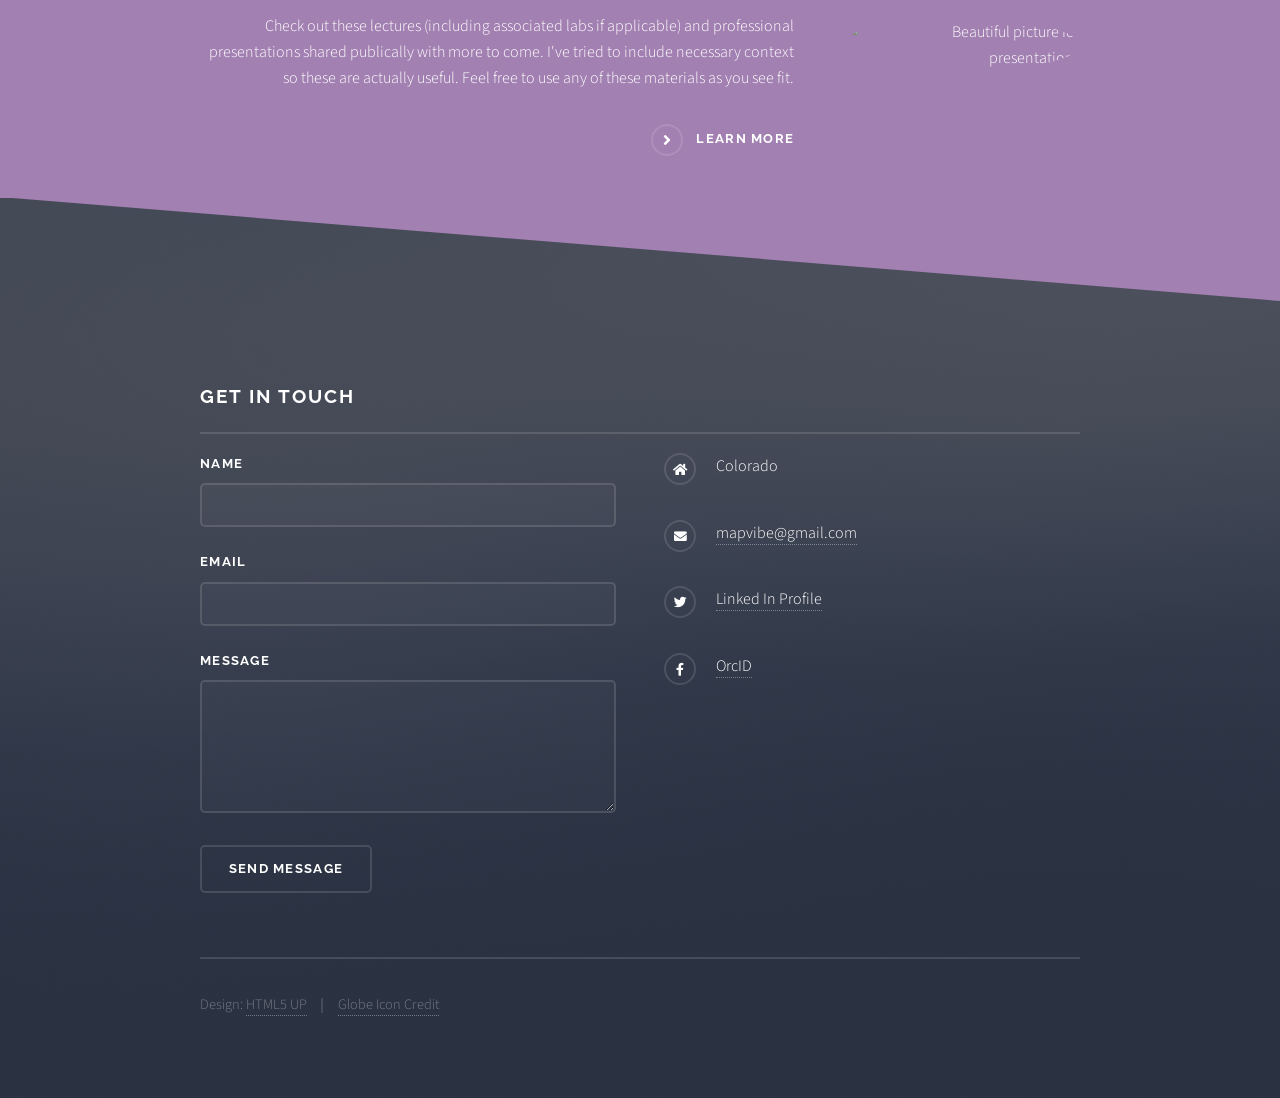
==== commit 1e9c3cea: "Updated CV" ====
--- a/index.html
+++ b/index.html
@@ -61,7 +61,7 @@
 									<div class="content">
 										<h2 class="major">About Me</h2>
 										<p>Pioneer in science data management, Public Access and Open Data, GIS, strategic digital product development, community building and operations specializing in all phases of the Scientific Data Management Lifecycle.  25 years of experience in science data management and science support, international science capacity building, with a wide range of technical and science operations experience.</p>
-										<a href="documents/Gregory_Gunther_CV_July_2025.pdf" class="special">Curriculum Vitae</a>
+										<a href="documents/Gregory_Gunther_CV.pdf" class="special">Curriculum Vitae</a>
 										<a href="documents/skills_pydantic_dm.py" class="special">Skills (Pydantic)</a>
 										<a href="publications.html" class="special">Publications</a>
 									</div>
@@ -71,10 +71,10 @@
 						<!-- Two -->
 							<section id="two" class="wrapper alt spotlight style2">
 								<div class="inner">
-									<a href="#" class="image"><img src="images/pic02.jpg" alt="" /></a>
+									<a href="#" class="image"><img src="images/solutions.jpg" alt="Check out these solutions by clicking here." /></a>
 									<div class="content">
-										<h2 class="major">Cool Projects</h2>
-										<p>I have a number of projects that I am working on and will share soon.</p>
+										<h2 class="major">Solutions in Action</h2>
+										<p>Here is a collection of "solutions in action" to demonstrate some of my interests.  Each artifact I've shared serves is unique and solution oriented.  You are free to use any of these materials as directed by the individual license agreements.  Just a heads up, alot of this work is "value added" and based on solutions provided by folks out in the field so I will attribute any work I have used accordingly.</p>
 										<!--<a href="#" class="special">Resume>>   </a><a href="#" class="special">Learn more>></a>-->
 									</div>
 								</div>
@@ -85,8 +85,8 @@
 								<div class="inner">
 									<a href="#" class="image"><img src="images/globe5.png" alt="Beautiful picture for presentations" /></a>
 									<div class="content">
-										<h2 class="major">Presentations</h2>
-										<p>Here is a collection of lectures and professional presentations shared publically with more to come.</p>
+										<h2 class="major">Beauty</h2>
+										<p>Check out these lectures (including associated labs if applicable) and professional presentations shared publically with more to come.  I've tried to include necessary context so these are actually useful.  Feel free to use any of these materials as you see fit.</p>
 										<a href="presentations.html" class="special">Learn more</a>
 									</div>
 								</div>
